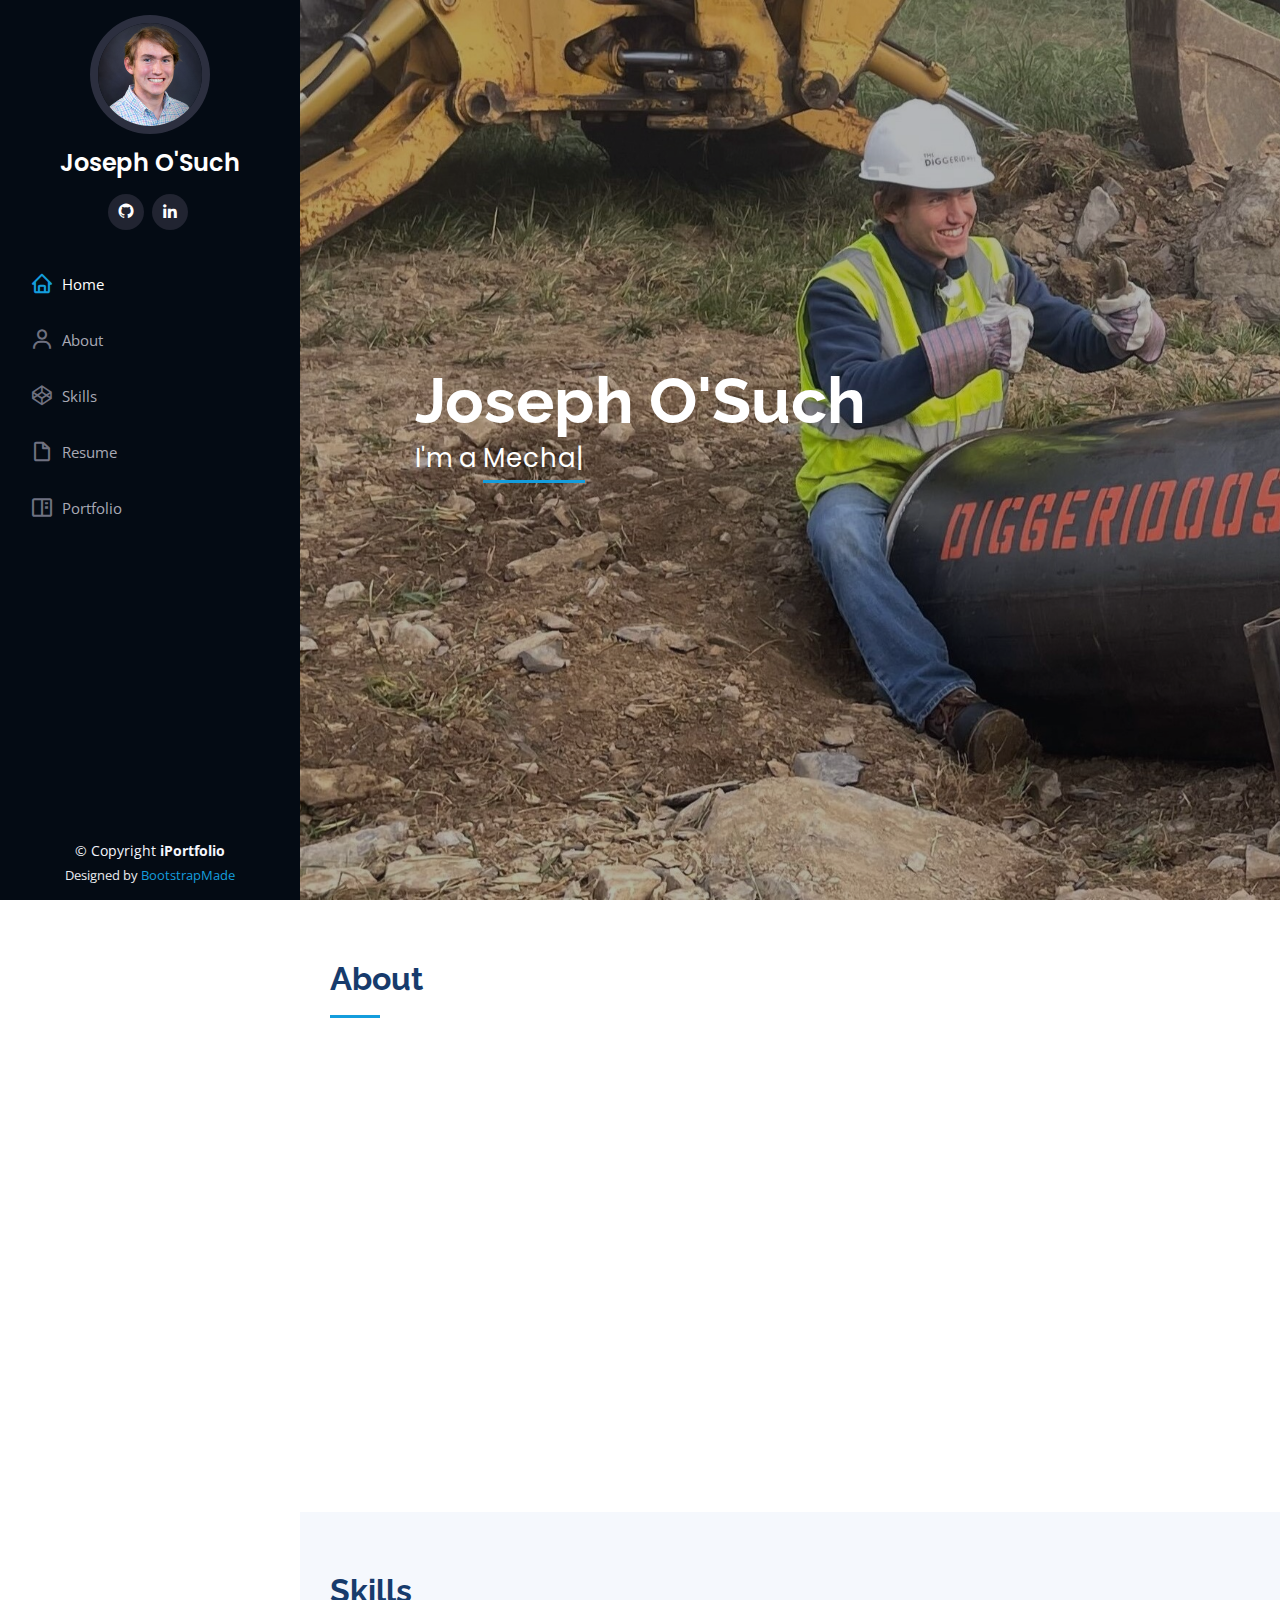
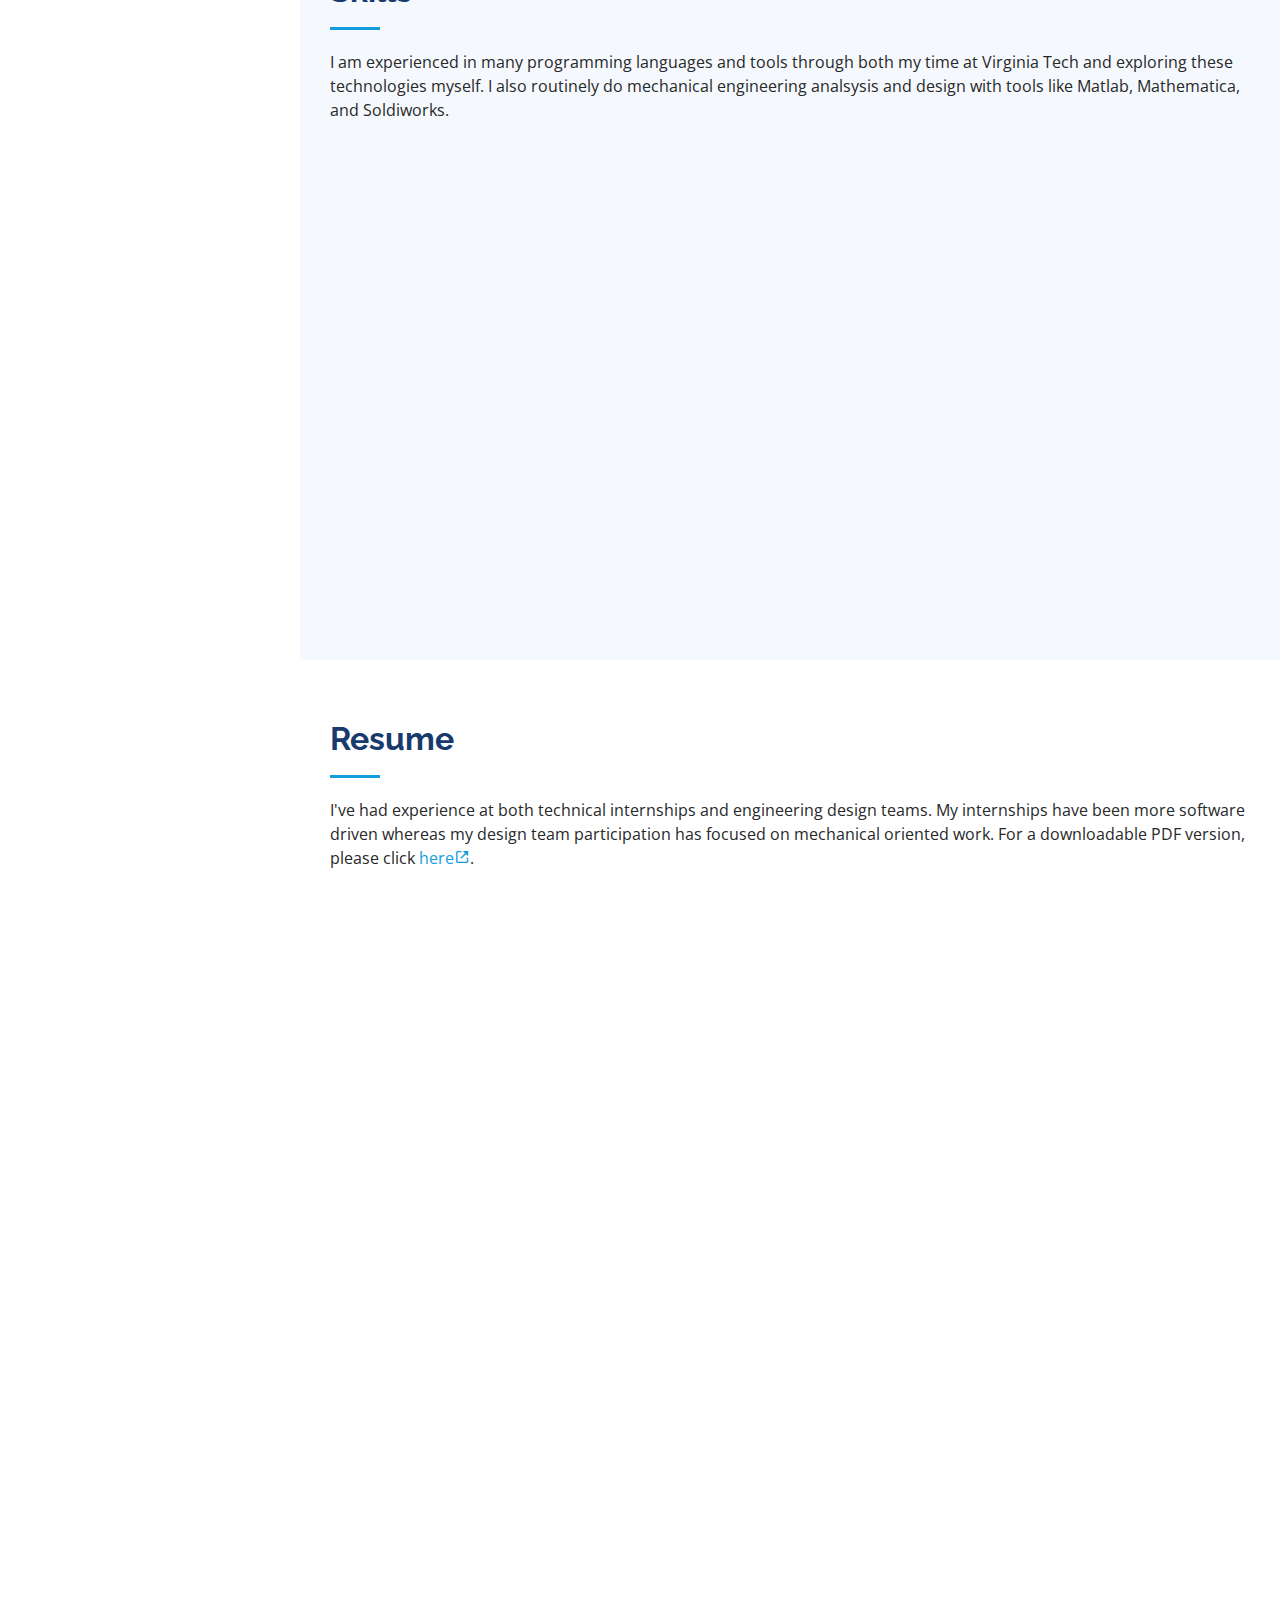
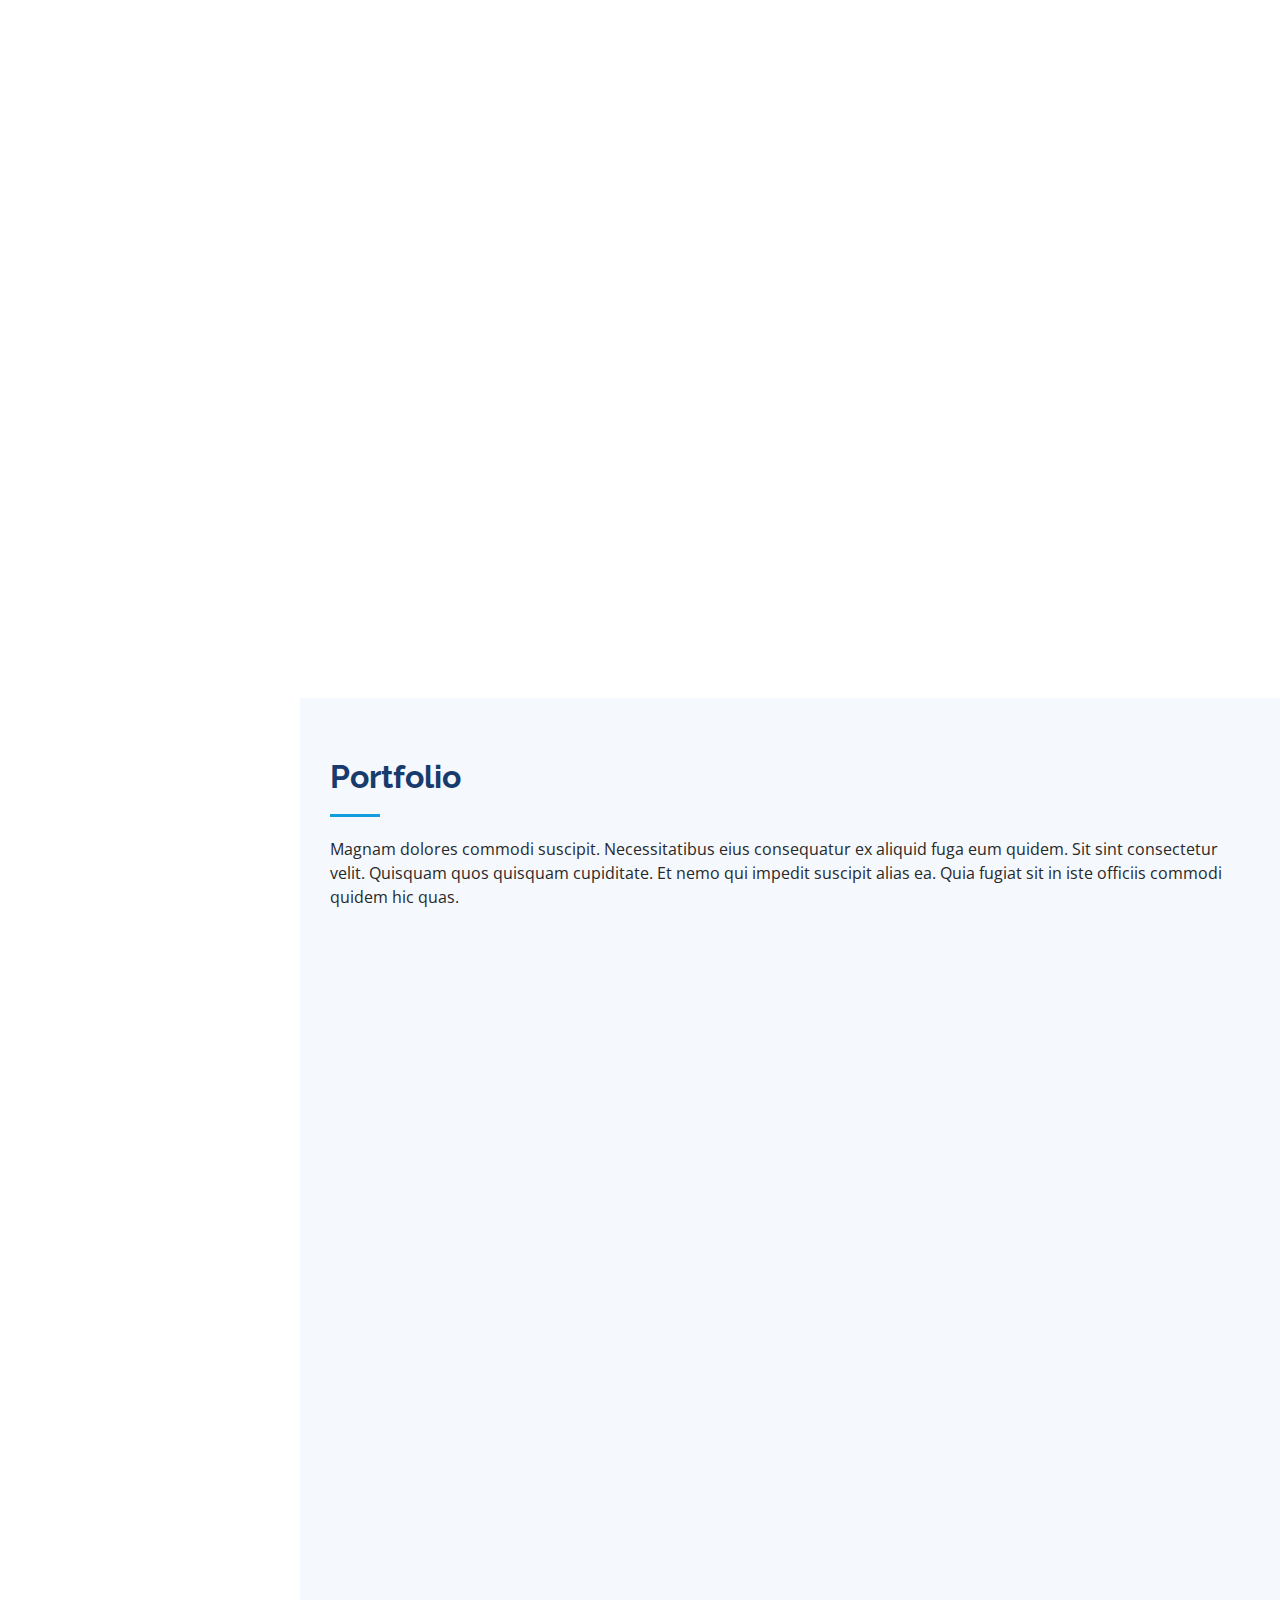
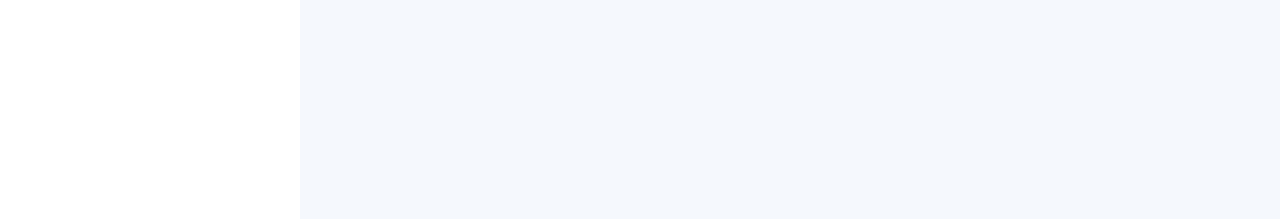
==== index.html @ 249ea565 "Clean up pre-portfolio section" ====
<!DOCTYPE html>
<html lang="en">

<head>
  <meta charset="utf-8">
  <meta content="width=device-width, initial-scale=1.0" name="viewport">

  <title>iPortfolio Bootstrap Template - Index</title>
  <meta content="" name="description">
  <meta content="" name="keywords">

  <!-- Favicons -->
  <link href="assets/img/favicon.png" rel="icon">
  <link href="assets/img/apple-touch-icon.png" rel="apple-touch-icon">

  <!-- Google Fonts -->
  <link href="https://fonts.googleapis.com/css?family=Open+Sans:300,300i,400,400i,600,600i,700,700i|Raleway:300,300i,400,400i,500,500i,600,600i,700,700i|Poppins:300,300i,400,400i,500,500i,600,600i,700,700i" rel="stylesheet">

  <!-- Vendor CSS Files -->
  <link href="assets/vendor/aos/aos.css" rel="stylesheet">
  <link href="assets/vendor/bootstrap/css/bootstrap.min.css" rel="stylesheet">
  <link href="assets/vendor/bootstrap-icons/bootstrap-icons.css" rel="stylesheet">
  <link href="assets/vendor/boxicons/css/boxicons.min.css" rel="stylesheet">
  <link href="assets/vendor/glightbox/css/glightbox.min.css" rel="stylesheet">
  <link href="assets/vendor/swiper/swiper-bundle.min.css" rel="stylesheet">

  <!-- Template Main CSS File -->
  <link href="assets/css/style.css" rel="stylesheet">

  <!-- =======================================================
  * Template Name: iPortfolio
  * Updated: Nov 17 2023 with Bootstrap v5.3.2
  * Template URL: https://bootstrapmade.com/iportfolio-bootstrap-portfolio-websites-template/
  * Author: BootstrapMade.com
  * License: https://bootstrapmade.com/license/
  ======================================================== -->
</head>

<body>

  <!-- ======= Mobile nav toggle button ======= -->
  <i class="bi bi-list mobile-nav-toggle d-xl-none"></i>

  <!-- ======= Header ======= -->
  <header id="header">
    <div class="d-flex flex-column">

      <div class="profile">
        <img src="assets/img/profile-img.jpg" alt="" class="img-fluid rounded-circle">
        <h1 class="text-light"><a href="index.html">Joseph O'Such</a></h1>
        <div class="social-links mt-3 text-center">
          <a href="https://github.com/runnerjoe28" class="github"><i class="bx bxl-github"></i></a>
          <a href="https://www.linkedin.com/in/joseph-osuch/" class="linkedin"><i class="bx bxl-linkedin"></i></a>
        </div>
      </div>

      <nav id="navbar" class="nav-menu navbar">
        <ul>
          <li><a href="#hero" class="nav-link scrollto active"><i class="bx bx-home"></i> <span>Home</span></a></li>
          <li><a href="#about" class="nav-link scrollto"><i class="bx bx-user"></i> <span>About</span></a></li>
          <li><a href="#skills" class="nav-link scrollto"><i class="bx bxl-codepen"></i> <span>Skills</span></a></li>
          <li><a href="#resume" class="nav-link scrollto"><i class="bx bx-file-blank"></i> <span>Resume</span></a></li>
          <li><a href="#portfolio" class="nav-link scrollto"><i class="bx bx-book-content"></i> <span>Portfolio</span></a></li>
        </ul>
      </nav><!-- .nav-menu -->
    </div>
  </header><!-- End Header -->

  <!-- ======= Hero Section ======= -->
  <section id="hero" class="d-flex flex-column justify-content-center align-items-center">
    <div class="hero-container" data-aos="fade-in">
      <h1>Joseph O'Such</h1>
      <p>I'm a <span class="typed" data-typed-items="Mechanical Engineer, Developer, TBM Geek, Learner"></span></p>
    </div>
  </section><!-- End Hero -->

  <main id="main">

    <!-- ======= About Section ======= -->
    <section id="about" class="about">
      <div class="container">

        <div class="section-title">
          <h2>About</h2>
        </div>

        <div class="row">
          <div class="col-lg-4" data-aos="fade-right">
            <img src="assets/img/profile-img.jpg" class="img-fluid" alt="">
          </div>
          <div class="col-lg-8 pt-4 pt-lg-0 content" data-aos="fade-left">
            <h3>Mechanical &amp; Software Systems</h3>
            <p class="fst-italic">
              I am a current senior at Virginia Tech studying Mechanical Engineering and Computer Science. 
            </p>
            <div class="row">
              <div class="col-lg-6">
                <ul>
                  <li><i class="bi bi-chevron-right"></i> <strong>Website:</strong> <span>www.runnerjoe28.github.io.com</span></li>
                  <li><i class="bi bi-chevron-right"></i> <strong>State:</strong> <span>Virginia, USA</span></li>
                </ul>
              </div>
              <div class="col-lg-6">
                <ul>
                  <li><i class="bi bi-chevron-right"></i> <strong>Degree:</strong> <span>Bachelors (In Progress)</span></li>
                  <li><i class="bi bi-chevron-right"></i> <strong>Email:</strong> <span>osuchjm@gmail.com</span></li>
                </ul>
              </div>
            </div>
            <p>
              Engineering is an incredible discipline to be a part of and know people in. I've known for a while I wanted to go down this path from the innate problem solving that engineering presents us with. Each problem is like a puzzle, many hard and difficult that infuriate you, but all the more rewarding when you crack it. Ask any person who has taken a software class before. They will almost certainly have a story about how they spent so long on a problem and slowly made progress over several hours or even several days. But that feeling when they solve it? Priceless. I want to see the puzzles of the engineering world.
            </p>
          </div>
        </div>

      </div>
    </section><!-- End About Section -->

    <!-- ======= Skills Section ======= -->
    <section id="skills" class="skills section-bg">
      <div class="container">

        <div class="section-title">
          <h2>Skills</h2>
          <p>I am experienced in many programming languages and tools through both my time at Virginia Tech and exploring these technologies myself. I also routinely do mechanical engineering analsysis and design with tools like Matlab, Mathematica, and Soldiworks.</p>
        </div>

        <div class="row skills-content">

          <div class="col-md-6" data-aos="fade-up">
            <div class="row skills-content">
              <div class="col-lg-6">

                <div class="skill-wrap">
                  <span class="skill">C - Programming</span>
                  <div class="skill-image-wrap">
                    <img src="assets/img/skills/c_logo.png" class="rounded mx-auto d-block img-fluid h-100">
                  </div>
                </div>
                <br></br>
                <div class="skill-wrap">
                  <span class="skill">Java</span>
                  <div class="skill-image-wrap">
                    <img src="assets/img/skills/java_logo.png" class="rounded mx-auto d-block img-fluid h-100">
                  </div>
                </div>

              </div>

              <div class="col-lg-6">

                <div class="skill-wrap">
                  <span class="skill">Javascript</span>
                  <div class="skill-image-wrap">
                    <img src="assets/img/skills/javascript_logo.png" class="rounded mx-auto d-block img-fluid h-100">
                  </div>
                </div>
                <br></br>
                <div class="skill-wrap">
                  <span class="skill">Mathematica</span>
                  <div class="skill-image-wrap">
                    <img src="assets/img/skills/mathematica_logo.png" class="rounded mx-auto d-block img-fluid h-100">
                  </div>
                </div>

              </div>
            </div>
          </div>

          <div class="col-md-6" data-aos="fade-up" data-aos-delay="100">

            <div class="row skills-content">
              <div class="col-lg-6">

                <div class="skill-wrap">
                  <span class="skill">Matlab</span>
                  <div class="skill-image-wrap">
                    <img src="assets/img/skills/matlab_logo.png" class="rounded mx-auto d-block img-fluid h-100">
                  </div>
                </div>
                <br></br>
                <div class="skill-wrap">
                  <span class="skill">Python</span>
                  <div class="skill-image-wrap">
                    <img src="assets/img/skills/python_logo.png" class="rounded mx-auto d-block img-fluid h-100">
                  </div>
                </div>

              </div>

              <div class="col-lg-6">

                <div class="skill-wrap">
                  <span class="skill">React</span>
                  <div class="skill-image-wrap">
                    <img src="assets/img/skills/react_logo.png" class="rounded mx-auto d-block img-fluid h-100">
                  </div>
                </div>
                <br></br>
                <div class="skill-wrap">
                  <span class="skill">Solidworks</span>
                  <div class="skill-image-wrap">
                    <img src="assets/img/skills/sw_logo.png" class="rounded mx-auto d-block img-fluid h-100">
                  </div>
                </div>

              </div>
            </div>

          </div>

        </div>

      </div>
    </section><!-- End Skills Section -->

    <!-- ======= Resume Section ======= -->
    <section id="resume" class="resume">
      <div class="container">

        <div class="section-title">
          <h2>Resume</h2>
          <p>I've had experience at both technical internships and engineering design teams. My internships have been more software driven whereas my design team participation has focused on mechanical oriented work. For a downloadable PDF version, please click <a href="assets/docs/JosephOsuch_Resume.pdf" target="_blank" rel="noopener noreferrer">here<i class='bx bx-link-external'></i></box-icon></a>.</p>
        </div>

        <div class="row">
          <div class="col-lg-6" data-aos="fade-up">
            <h3 class="resume-title">Sumary</h3>
            <div class="resume-item pb-0">
              <h4>Joseph O'Such</h4>
              <p><em>Soon to graduate undergraduate student with experience in software development, AWS Infrastructure, micro-tunneling, and small structures development.</em></p>
              <ul>
                <li>Blacksburg, VA</li>
                <li>571-510-2950</li>
                <li>osuchjm@example.com</li>
              </ul>
            </div>

            <h3 class="resume-title">Education</h3>
            <div class="resume-item">
              <h4>Bachelors in Mechanical Engineering &amp; Computer Science</h4>
              <h5>2020 - 2024</h5>
              <p><em>Virginia Polytechnic Institute and State University, Blacksburg, VA</em></p>
              <ul>
                <li>Honors College</li>
                <li>GPA 4.0</li>
              </ul>
            </div>

            <h3 class="resume-title">Involvement</h3>
            <div class="resume-item">
              <h4>Structures Engineer</h4>
              <h5>2020 - Present</h5>
              <p><em>Human Power Submarine at VT</em></p>
              <ul>
                <li>Contribute to the design and fabrication of human-pedaled subarmine, with focus on drive train components</li>
                <li>Engage with community to build team standing and recruit new members</li>
              </ul>  
            </div>
            <div class="resume-item">
              <h4>Paying Member</h4>
              <h5>2022 - Present</h5>
              <p><em>IEEE at VT</em></p>
              <ul>
                <li>Participate in professional organization for computer, electrical engineering and computer science students</li>
                <li>Attend company outreach events, general meetings, and social/networking events</li>
                <li>Engage with VT faculty and industry professionals to gain valuable insight</li>
              </ul>  
            </div>
          </div>

          <div class="col-lg-6" data-aos="fade-up" data-aos-delay="100">
            <h3 class="resume-title">Leadership</h3>
            <div class="resume-item">
              <h4>Lead Hardware Engineer</h4>
              <h5>2020 - 2024</h5>
              <p><em>Virginia Polytechnic Institute and State University, Blacksburg, VA</em></p>
              <ul>
                <li>Oversee key projects in construction of a tunnel boring machine such as the cutter face, hydraulic launch platform, and tunnel segments</li>
                <li>Foster relationships with industry sponsors, manage logistics, and network within Virginia Tech departments</li>
                <li>Selected to compete at the 2021 and 2023 Not-a-Boring Competition from 400 applicants</li>
                <li>Leading senior design team researching how to streamline soil extraction and hydraulics to reduce dig time</li>
              </ul>  
            </div>
            
            <h3 class="resume-title">Professional Experience</h3>
            <div class="resume-item">
              <h4>Solutions Architect Intern</h4>
              <h5>Summer 2023</h5>
              <p><em>Amazon Web Services, Arlington, VA </em></p>
              <ul>
                <li>Created a comprehensive workshop for a Salesforce Application, guiding users through application setup, features, and use cases</li>
                <li>Conducted testing to identify bugs and logical errors</li>
                <li>Obtained AWS Cloud Practitioner and SA Associate certifications</li>
              </ul>            
            </div>
            <div class="resume-item">
              <h4>Software Intern</h4>
              <h5>Summer 2021 &amp; 2022</h5>
              <p><em>CACI, Herndon, VA</em></p>
              <ul>
                <li>Developed ML pipeline tool using Docker, Node.js, Python, MongoDB and WebGME (meta-modeling tool)</li>
                <li>Transformed ML pipeline project from command line scripts to user-friendly UI with file upload capabilities</li>
                <li>Developed project plans for research on digital twins to bolster CACIs capabilities in the sector</li>
                <li>Launched project applying robotic process automation (RPA) in security operation centers</li>
                <li>Created proof of concept RPA workflow in UiPath for malware analysis with time reduction of 57%</li>
              </ul>
            </div>
          </div>
        </div>

      </div>
    </section><!-- End Resume Section -->

    <!-- ======= Projects Section ======= -->
    <section id="portfolio" class="portfolio section-bg">
      <div class="container">

        <div class="section-title">
          <h2>Portfolio</h2>
          <p>Magnam dolores commodi suscipit. Necessitatibus eius consequatur ex aliquid fuga eum quidem. Sit sint consectetur velit. Quisquam quos quisquam cupiditate. Et nemo qui impedit suscipit alias ea. Quia fugiat sit in iste officiis commodi quidem hic quas.</p>
        </div>

        <div class="row" data-aos="fade-up">
          <div class="col-lg-12 d-flex justify-content-center">
            <ul id="portfolio-flters">
              <li data-filter="*" class="filter-active">All</li>
              <li data-filter=".filter-app">App</li>
              <li data-filter=".filter-card">Card</li>
              <li data-filter=".filter-web">Web</li>
            </ul>
          </div>
        </div>

        <div class="row portfolio-container" data-aos="fade-up" data-aos-delay="100">

          <div class="col-lg-4 col-md-6 portfolio-item filter-app">
            <div class="portfolio-wrap">
              <img src="assets/img/portfolio/portfolio-1.jpg" class="img-fluid" alt="">
              <div class="portfolio-links">
                <a href="assets/img/portfolio/portfolio-1.jpg" data-gallery="portfolioGallery" class="portfolio-lightbox" title="App 1"><i class="bx bx-plus"></i></a>
                <a href="portfolio-details.html" title="More Details"><i class="bx bx-link"></i></a>
              </div>
            </div>
          </div>

          <div class="col-lg-4 col-md-6 portfolio-item filter-web">
            <div class="portfolio-wrap">
              <img src="assets/img/portfolio/portfolio-2.jpg" class="img-fluid" alt="">
              <div class="portfolio-links">
                <a href="assets/img/portfolio/portfolio-2.jpg" data-gallery="portfolioGallery" class="portfolio-lightbox" title="Web 3"><i class="bx bx-plus"></i></a>
                <a href="portfolio-details.html" title="More Details"><i class="bx bx-link"></i></a>
              </div>
            </div>
          </div>

          <div class="col-lg-4 col-md-6 portfolio-item filter-app">
            <div class="portfolio-wrap">
              <img src="assets/img/portfolio/portfolio-3.jpg" class="img-fluid" alt="">
              <div class="portfolio-links">
                <a href="assets/img/portfolio/portfolio-3.jpg" data-gallery="portfolioGallery" class="portfolio-lightbox" title="App 2"><i class="bx bx-plus"></i></a>
                <a href="portfolio-details.html" title="More Details"><i class="bx bx-link"></i></a>
              </div>
            </div>
          </div>

          <div class="col-lg-4 col-md-6 portfolio-item filter-card">
            <div class="portfolio-wrap">
              <img src="assets/img/portfolio/portfolio-4.jpg" class="img-fluid" alt="">
              <div class="portfolio-links">
                <a href="assets/img/portfolio/portfolio-4.jpg" data-gallery="portfolioGallery" class="portfolio-lightbox" title="Card 2"><i class="bx bx-plus"></i></a>
                <a href="portfolio-details.html" title="More Details"><i class="bx bx-link"></i></a>
              </div>
            </div>
          </div>

          <div class="col-lg-4 col-md-6 portfolio-item filter-web">
            <div class="portfolio-wrap">
              <img src="assets/img/portfolio/portfolio-5.jpg" class="img-fluid" alt="">
              <div class="portfolio-links">
                <a href="assets/img/portfolio/portfolio-5.jpg" data-gallery="portfolioGallery" class="portfolio-lightbox" title="Web 2"><i class="bx bx-plus"></i></a>
                <a href="portfolio-details.html" title="More Details"><i class="bx bx-link"></i></a>
              </div>
            </div>
          </div>

          <div class="col-lg-4 col-md-6 portfolio-item filter-app">
            <div class="portfolio-wrap">
              <img src="assets/img/portfolio/portfolio-6.jpg" class="img-fluid" alt="">
              <div class="portfolio-links">
                <a href="assets/img/portfolio/portfolio-6.jpg" data-gallery="portfolioGallery" class="portfolio-lightbox" title="App 3"><i class="bx bx-plus"></i></a>
                <a href="portfolio-details.html" title="More Details"><i class="bx bx-link"></i></a>
              </div>
            </div>
          </div>

          <div class="col-lg-4 col-md-6 portfolio-item filter-card">
            <div class="portfolio-wrap">
              <img src="assets/img/portfolio/portfolio-7.jpg" class="img-fluid" alt="">
              <div class="portfolio-links">
                <a href="assets/img/portfolio/portfolio-7.jpg" data-gallery="portfolioGallery" class="portfolio-lightbox" title="Card 1"><i class="bx bx-plus"></i></a>
                <a href="portfolio-details.html" title="More Details"><i class="bx bx-link"></i></a>
              </div>
            </div>
          </div>

          <div class="col-lg-4 col-md-6 portfolio-item filter-card">
            <div class="portfolio-wrap">
              <img src="assets/img/portfolio/portfolio-8.jpg" class="img-fluid" alt="">
              <div class="portfolio-links">
                <a href="assets/img/portfolio/portfolio-8.jpg" data-gallery="portfolioGallery" class="portfolio-lightbox" title="Card 3"><i class="bx bx-plus"></i></a>
                <a href="portfolio-details.html" title="More Details"><i class="bx bx-link"></i></a>
              </div>
            </div>
          </div>

          <div class="col-lg-4 col-md-6 portfolio-item filter-web">
            <div class="portfolio-wrap">
              <img src="assets/img/portfolio/portfolio-9.jpg" class="img-fluid" alt="">
              <div class="portfolio-links">
                <a href="assets/img/portfolio/portfolio-9.jpg" data-gallery="portfolioGallery" class="portfolio-lightbox" title="Web 3"><i class="bx bx-plus"></i></a>
                <a href="portfolio-details.html" title="More Details"><i class="bx bx-link"></i></a>
              </div>
            </div>
          </div>

        </div>

      </div>
    </section><!-- End Projects Section -->

  </main><!-- End #main -->

  <!-- ======= Footer ======= -->
  <footer id="footer">
    <div class="container">
      <div class="copyright">
        &copy; Copyright <strong><span>iPortfolio</span></strong>
      </div>
      <div class="credits">
        <!-- All the links in the footer should remain intact. -->
        <!-- You can delete the links only if you purchased the pro version. -->
        <!-- Licensing information: https://bootstrapmade.com/license/ -->
        <!-- Purchase the pro version with working PHP/AJAX contact form: https://bootstrapmade.com/iportfolio-bootstrap-portfolio-websites-template/ -->
        Designed by <a href="https://bootstrapmade.com/">BootstrapMade</a>
      </div>
    </div>
  </footer><!-- End  Footer -->

  <a href="#" class="back-to-top d-flex align-items-center justify-content-center"><i class="bi bi-arrow-up-short"></i></a>

  <!-- Vendor JS Files -->
  <script src="assets/vendor/purecounter/purecounter_vanilla.js"></script>
  <script src="assets/vendor/aos/aos.js"></script>
  <script src="assets/vendor/bootstrap/js/bootstrap.bundle.min.js"></script>
  <script src="assets/vendor/glightbox/js/glightbox.min.js"></script>
  <script src="assets/vendor/isotope-layout/isotope.pkgd.min.js"></script>
  <script src="assets/vendor/swiper/swiper-bundle.min.js"></script>
  <script src="assets/vendor/typed.js/typed.umd.js"></script>
  <script src="assets/vendor/waypoints/noframework.waypoints.js"></script>
  <script src="assets/vendor/php-email-form/validate.js"></script>

  <!-- Template Main JS File -->
  <script src="assets/js/main.js"></script>

</body>

</html>
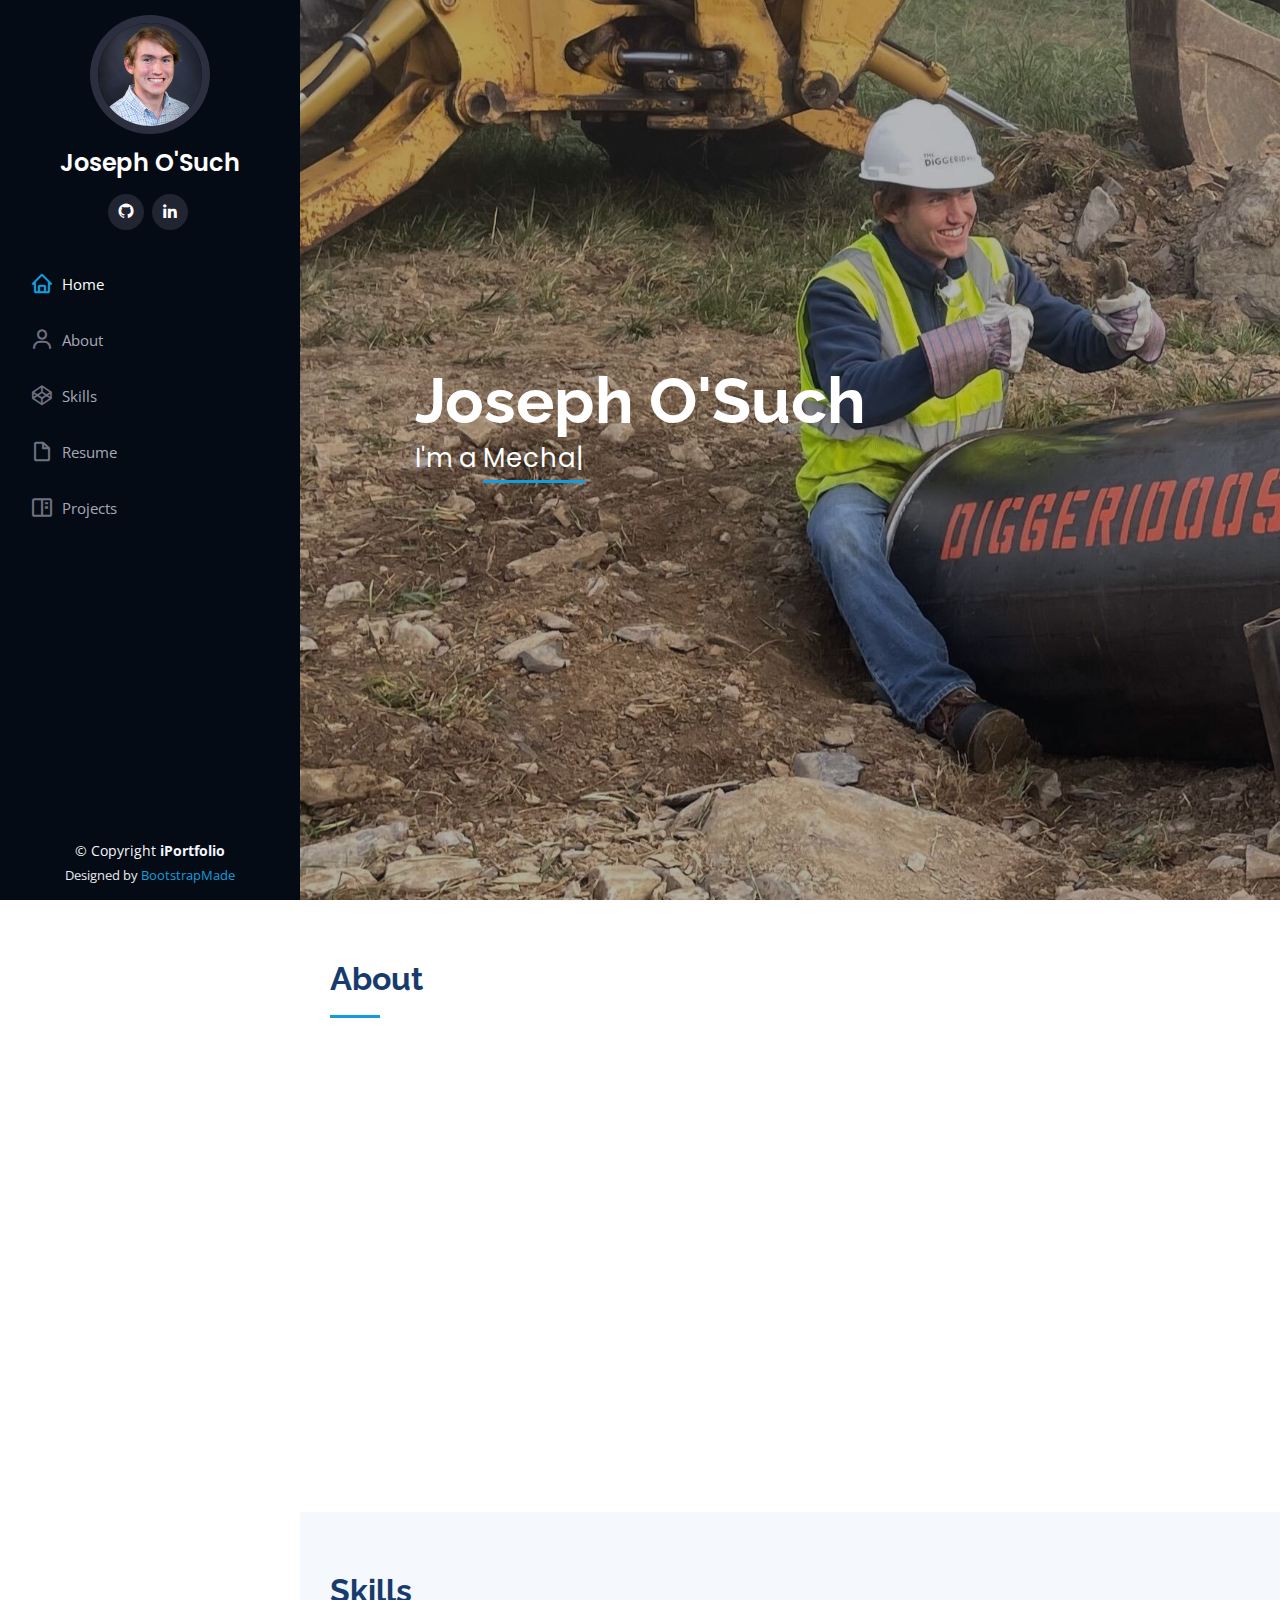
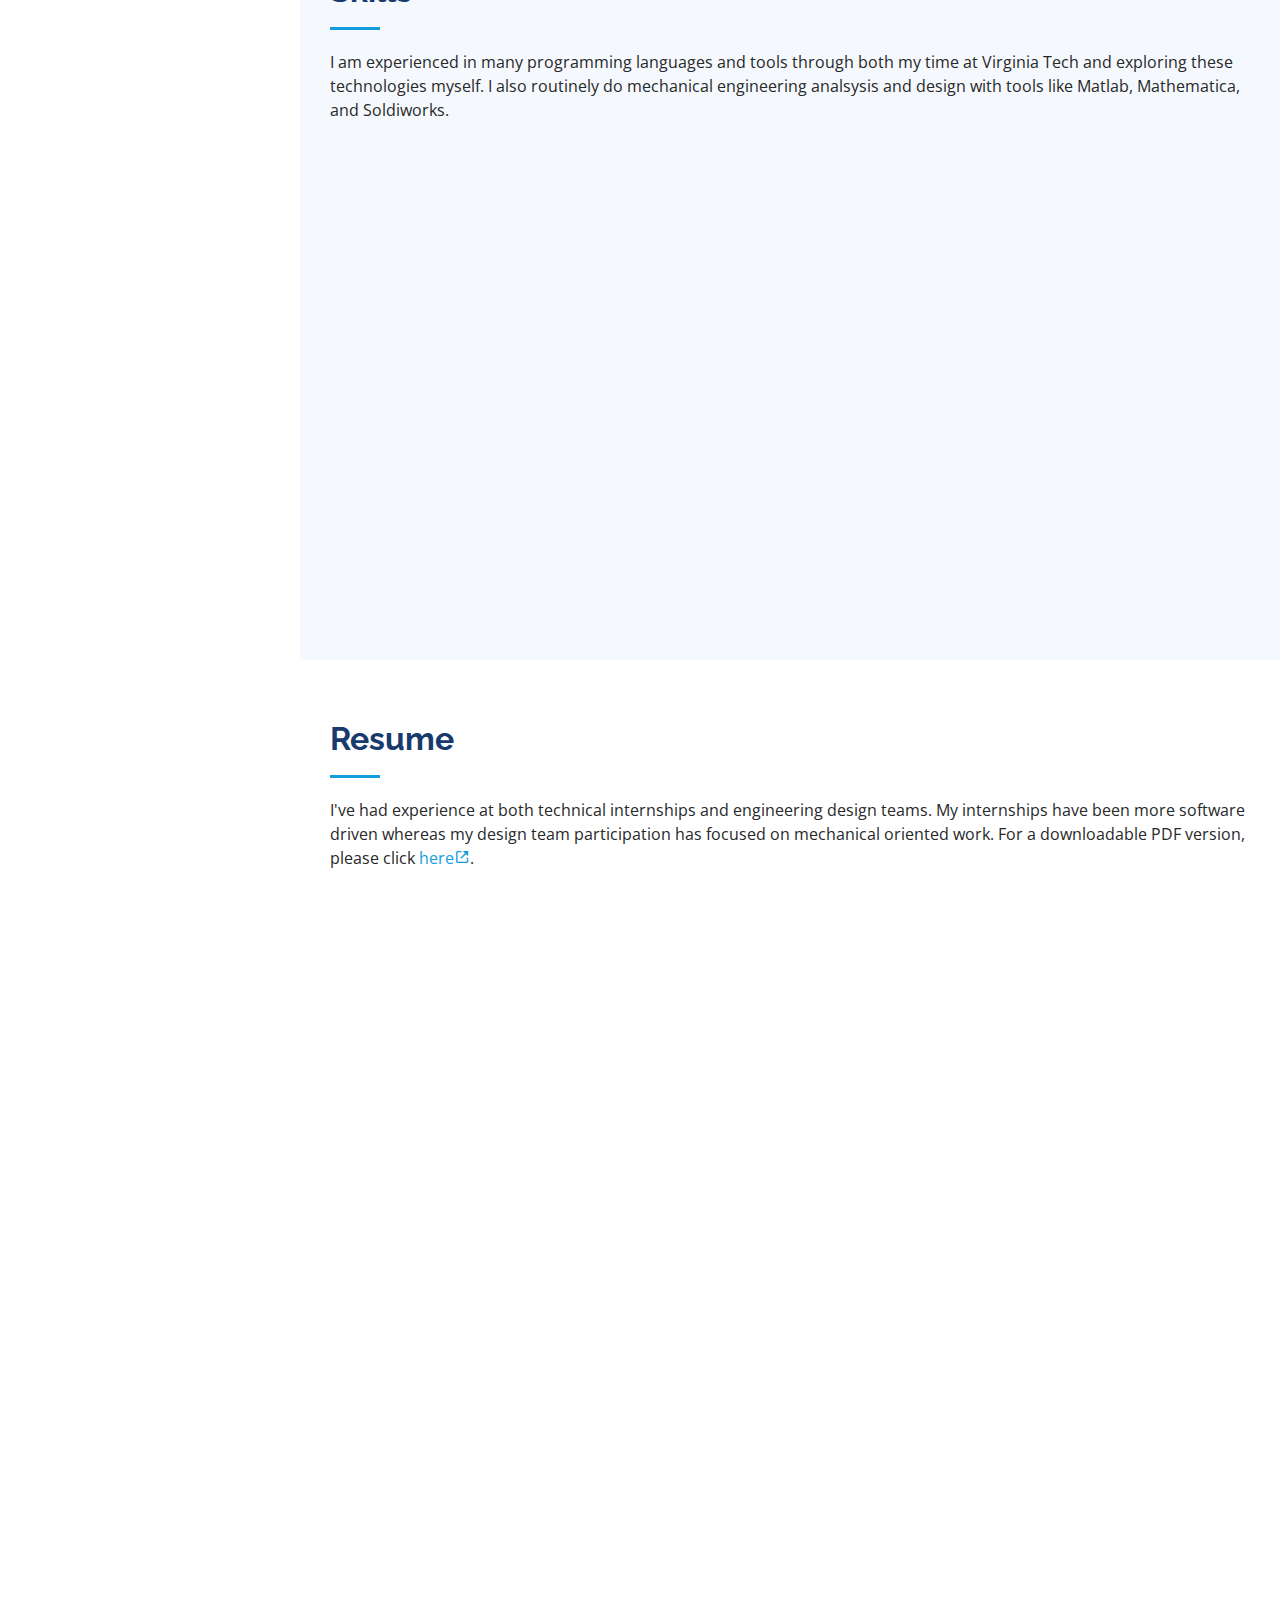
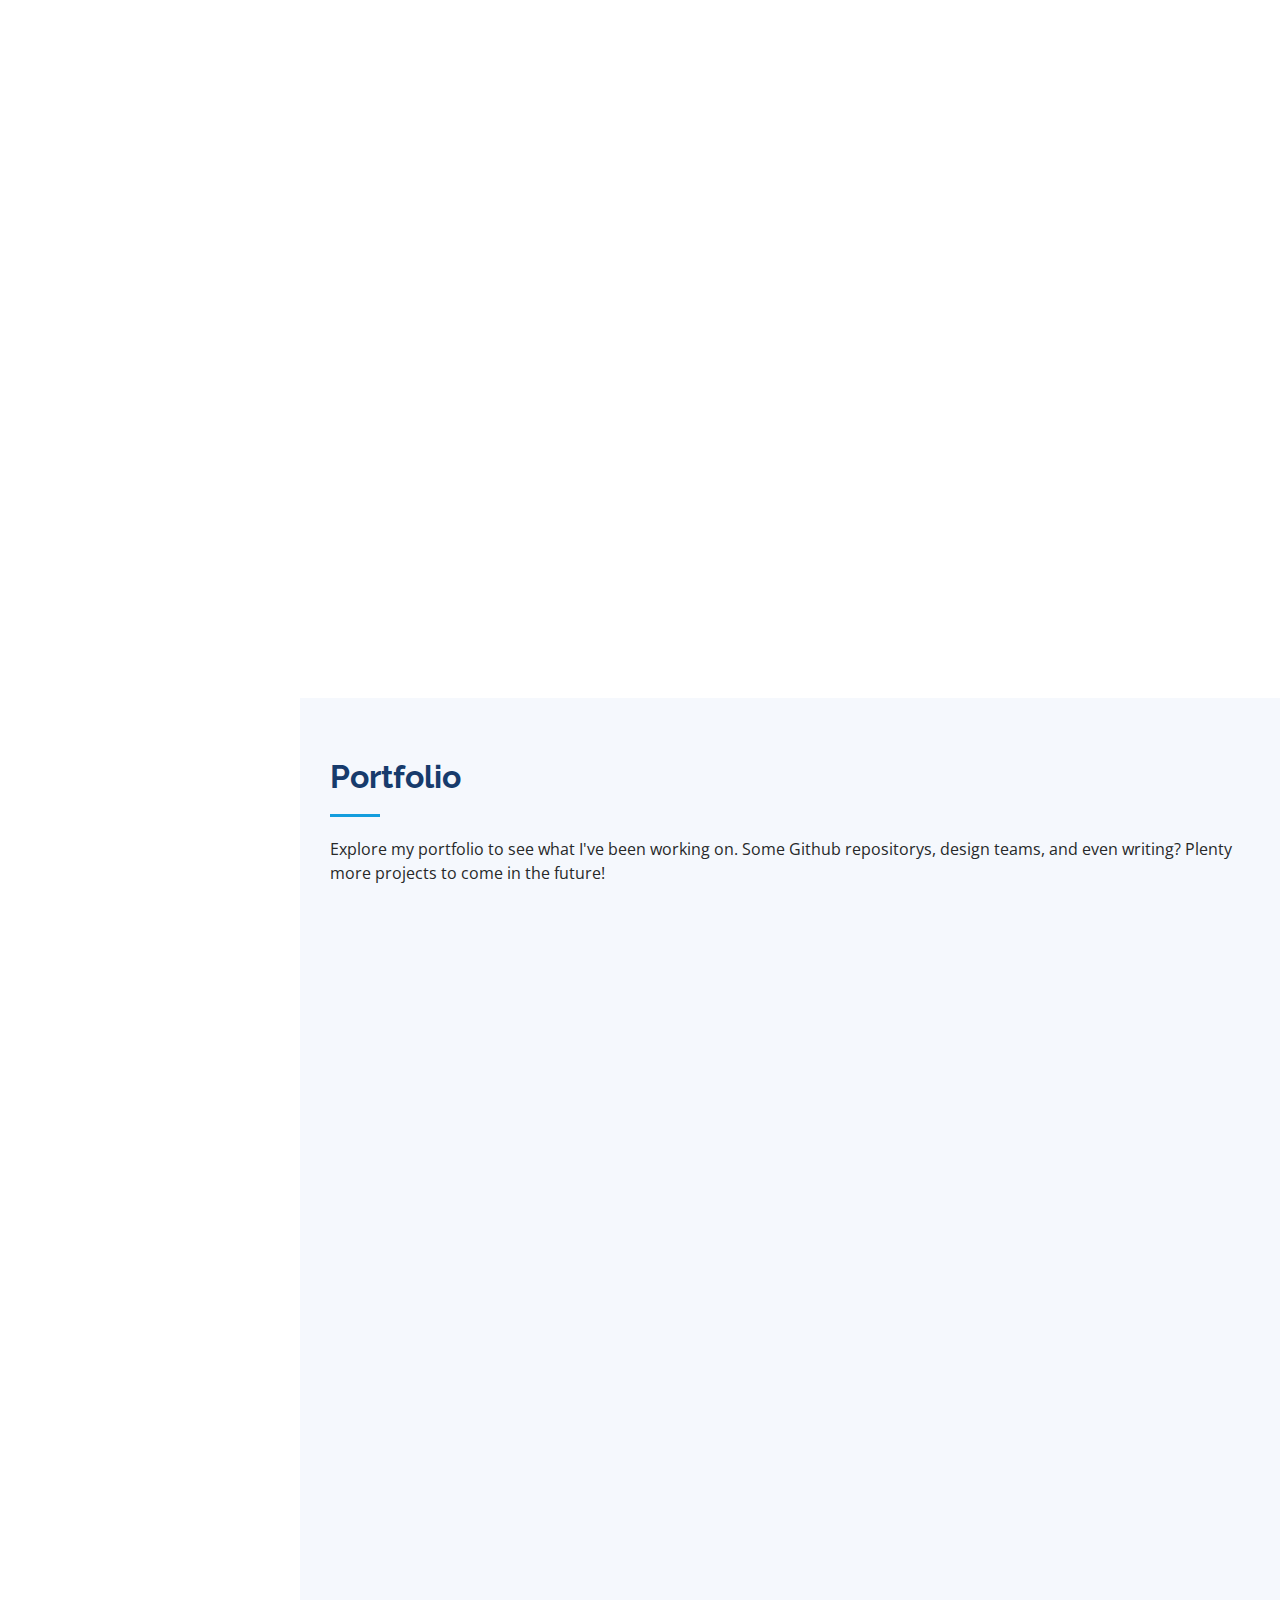
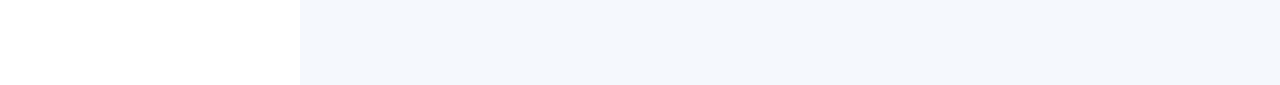
==== commit fe20f10d: "Finish homepage projects section" ====
--- a/index.html
+++ b/index.html
@@ -60,7 +60,7 @@
           <li><a href="#about" class="nav-link scrollto"><i class="bx bx-user"></i> <span>About</span></a></li>
           <li><a href="#skills" class="nav-link scrollto"><i class="bx bxl-codepen"></i> <span>Skills</span></a></li>
           <li><a href="#resume" class="nav-link scrollto"><i class="bx bx-file-blank"></i> <span>Resume</span></a></li>
-          <li><a href="#portfolio" class="nav-link scrollto"><i class="bx bx-book-content"></i> <span>Portfolio</span></a></li>
+          <li><a href="#project" class="nav-link scrollto"><i class="bx bx-book-content"></i> <span>Projects</span></a></li>
         </ul>
       </nav><!-- .nav-menu -->
     </div>
@@ -313,115 +313,110 @@
     </section><!-- End Resume Section -->
 
     <!-- ======= Projects Section ======= -->
-    <section id="portfolio" class="portfolio section-bg">
+    <section id="project" class="project section-bg">
       <div class="container">
 
         <div class="section-title">
           <h2>Portfolio</h2>
-          <p>Magnam dolores commodi suscipit. Necessitatibus eius consequatur ex aliquid fuga eum quidem. Sit sint consectetur velit. Quisquam quos quisquam cupiditate. Et nemo qui impedit suscipit alias ea. Quia fugiat sit in iste officiis commodi quidem hic quas.</p>
+          <p>Explore my portfolio to see what I've been working on. Some Github repositorys, design teams, and even writing? Plenty more projects to come in the future!</p>
         </div>
 
         <div class="row" data-aos="fade-up">
           <div class="col-lg-12 d-flex justify-content-center">
-            <ul id="portfolio-flters">
+            <ul id="project-flters">
               <li data-filter="*" class="filter-active">All</li>
-              <li data-filter=".filter-app">App</li>
-              <li data-filter=".filter-card">Card</li>
-              <li data-filter=".filter-web">Web</li>
+              <li style="cursor: default;">|</li>
+              <li data-filter=".filter-teams">Teams</li>
+              <li data-filter=".filter-math">Math</li>
+              <li data-filter=".filter-code">Code</li>
             </ul>
           </div>
         </div>
 
-        <div class="row portfolio-container" data-aos="fade-up" data-aos-delay="100">
-
-          <div class="col-lg-4 col-md-6 portfolio-item filter-app">
-            <div class="portfolio-wrap">
-              <img src="assets/img/portfolio/portfolio-1.jpg" class="img-fluid" alt="">
-              <div class="portfolio-links">
-                <a href="assets/img/portfolio/portfolio-1.jpg" data-gallery="portfolioGallery" class="portfolio-lightbox" title="App 1"><i class="bx bx-plus"></i></a>
-                <a href="portfolio-details.html" title="More Details"><i class="bx bx-link"></i></a>
-              </div>
-            </div>
-          </div>
-
-          <div class="col-lg-4 col-md-6 portfolio-item filter-web">
-            <div class="portfolio-wrap">
-              <img src="assets/img/portfolio/portfolio-2.jpg" class="img-fluid" alt="">
-              <div class="portfolio-links">
-                <a href="assets/img/portfolio/portfolio-2.jpg" data-gallery="portfolioGallery" class="portfolio-lightbox" title="Web 3"><i class="bx bx-plus"></i></a>
-                <a href="portfolio-details.html" title="More Details"><i class="bx bx-link"></i></a>
-              </div>
-            </div>
-          </div>
-
-          <div class="col-lg-4 col-md-6 portfolio-item filter-app">
-            <div class="portfolio-wrap">
-              <img src="assets/img/portfolio/portfolio-3.jpg" class="img-fluid" alt="">
-              <div class="portfolio-links">
-                <a href="assets/img/portfolio/portfolio-3.jpg" data-gallery="portfolioGallery" class="portfolio-lightbox" title="App 2"><i class="bx bx-plus"></i></a>
-                <a href="portfolio-details.html" title="More Details"><i class="bx bx-link"></i></a>
-              </div>
-            </div>
-          </div>
-
-          <div class="col-lg-4 col-md-6 portfolio-item filter-card">
-            <div class="portfolio-wrap">
-              <img src="assets/img/portfolio/portfolio-4.jpg" class="img-fluid" alt="">
-              <div class="portfolio-links">
-                <a href="assets/img/portfolio/portfolio-4.jpg" data-gallery="portfolioGallery" class="portfolio-lightbox" title="Card 2"><i class="bx bx-plus"></i></a>
-                <a href="portfolio-details.html" title="More Details"><i class="bx bx-link"></i></a>
-              </div>
-            </div>
-          </div>
-
-          <div class="col-lg-4 col-md-6 portfolio-item filter-web">
-            <div class="portfolio-wrap">
-              <img src="assets/img/portfolio/portfolio-5.jpg" class="img-fluid" alt="">
-              <div class="portfolio-links">
-                <a href="assets/img/portfolio/portfolio-5.jpg" data-gallery="portfolioGallery" class="portfolio-lightbox" title="Web 2"><i class="bx bx-plus"></i></a>
-                <a href="portfolio-details.html" title="More Details"><i class="bx bx-link"></i></a>
-              </div>
-            </div>
-          </div>
-
-          <div class="col-lg-4 col-md-6 portfolio-item filter-app">
-            <div class="portfolio-wrap">
-              <img src="assets/img/portfolio/portfolio-6.jpg" class="img-fluid" alt="">
-              <div class="portfolio-links">
-                <a href="assets/img/portfolio/portfolio-6.jpg" data-gallery="portfolioGallery" class="portfolio-lightbox" title="App 3"><i class="bx bx-plus"></i></a>
-                <a href="portfolio-details.html" title="More Details"><i class="bx bx-link"></i></a>
-              </div>
-            </div>
-          </div>
-
-          <div class="col-lg-4 col-md-6 portfolio-item filter-card">
-            <div class="portfolio-wrap">
-              <img src="assets/img/portfolio/portfolio-7.jpg" class="img-fluid" alt="">
-              <div class="portfolio-links">
-                <a href="assets/img/portfolio/portfolio-7.jpg" data-gallery="portfolioGallery" class="portfolio-lightbox" title="Card 1"><i class="bx bx-plus"></i></a>
-                <a href="portfolio-details.html" title="More Details"><i class="bx bx-link"></i></a>
-              </div>
-            </div>
-          </div>
-
-          <div class="col-lg-4 col-md-6 portfolio-item filter-card">
-            <div class="portfolio-wrap">
-              <img src="assets/img/portfolio/portfolio-8.jpg" class="img-fluid" alt="">
-              <div class="portfolio-links">
-                <a href="assets/img/portfolio/portfolio-8.jpg" data-gallery="portfolioGallery" class="portfolio-lightbox" title="Card 3"><i class="bx bx-plus"></i></a>
-                <a href="portfolio-details.html" title="More Details"><i class="bx bx-link"></i></a>
-              </div>
-            </div>
-          </div>
-
-          <div class="col-lg-4 col-md-6 portfolio-item filter-web">
-            <div class="portfolio-wrap">
-              <img src="assets/img/portfolio/portfolio-9.jpg" class="img-fluid" alt="">
-              <div class="portfolio-links">
-                <a href="assets/img/portfolio/portfolio-9.jpg" data-gallery="portfolioGallery" class="portfolio-lightbox" title="Web 3"><i class="bx bx-plus"></i></a>
-                <a href="portfolio-details.html" title="More Details"><i class="bx bx-link"></i></a>
-              </div>
-            </div>
+        <div class="row project-container" data-aos="fade-up" data-aos-delay="100">
+
+          <div class="col-lg-4 col-md-6 project-item filter-code">
+            <h4 class="project-title">Amongus Shell Terminal</h4>
+            <div class="project-wrap">
+              <img src="projects/amongus-shell/index.png" class="img-fluid project-image" alt="">
+              <div class="project-descript">
+                <p>Developed a series of bash scripts for an amongus themed terminal.</p>
+              </div>
+              <div class="project-links">
+                <a href="portfolio-details.html" title="More Details"><i class="bx bx-link"></i></a>
+              </div>
+            </div>
+            <br></br>
+          </div>
+
+          <div class="col-lg-4 col-md-6 project-item filter-code">
+            <h4 class="project-title">Digital Media Website</h4>
+            <div class="project-wrap">
+              <img src="projects/digital-media-website/index.png" class="img-fluid project-image" alt="">
+              <div class="project-descript">
+                <p>Created website as part of ENGL 3844 at Virginia Tech.</p>
+              </div>
+              <div class="project-links">
+                <a href="portfolio-details.html" title="More Details"><i class="bx bx-link"></i></a>
+              </div>
+            </div>
+            <br></br>
+          </div>
+
+          <div class="col-lg-4 col-md-6 project-item filter-teams">
+            <h4 class="project-title">Human Powered Submarine</h4>
+            <div class="project-wrap">
+              <img src="projects/human-power-submarine/index.jpg" class="img-fluid project-image" alt="">
+              <div class="project-descript">
+                <p>Build and race a submarine powered by a human!</p>
+              </div>
+              <div class="project-links">
+                <a href="portfolio-details.html" title="More Details"><i class="bx bx-link"></i></a>
+              </div>
+            </div>
+            <br></br>
+          </div>
+
+          <div class="col-lg-4 col-md-6 project-item filter-teams">
+            <h4 class="project-title">The Diggeridoos</h4>
+            <div class="project-wrap">
+              <img src="projects/the-diggeridoos/index.jpg" class="img-fluid project-image" alt="">
+              <div class="project-descript">
+                <p>Design, build, test, and race a micro tunnel boring machine.</p>
+              </div>
+              <div class="project-links">
+                <a href="portfolio-details.html" title="More Details"><i class="bx bx-link"></i></a>
+              </div>
+            </div>
+            <br></br>
+          </div>
+
+          <div class="col-lg-4 col-md-6 project-item filter-code">
+            <h4 class="project-title">Ubuntu on Mac</h4>
+            <div class="project-wrap">
+              <img src="projects/ubuntu-mac/index.png" class="img-fluid project-image" alt="">
+              <div class="project-descript">
+                <p>Had an old Mac that was terribly slow. Let's put Ubuntu on it.</p>
+              </div>
+              <div class="project-links">
+                <a href="portfolio-details.html" title="More Details"><i class="bx bx-link"></i></a>
+              </div>
+            </div>
+            <br></br>
+          </div>
+
+          <div class="col-lg-4 col-md-6 project-item filter-math">
+            <h4 class="project-title">Vibrations Solver</h4>
+            <div class="project-wrap">
+              <img src="projects/vibrations-solver/index.jpg" class="img-fluid project-image" alt="">
+              <div class="project-descript">
+                <p>Created Matlab scripts to guide you through many variations of vibration problems. Completed as part of ME 3524 at VT.</p>
+              </div>
+              <div class="project-links">
+                <a href="portfolio-details.html" title="More Details"><i class="bx bx-link"></i></a>
+              </div>
+            </div>
+            <br></br>
           </div>
 
         </div>
--- a/assets/css/style.css
+++ b/assets/css/style.css
@@ -520,13 +520,13 @@
 }
 
 /*--------------------------------------------------------------
-# Portfolio
---------------------------------------------------------------*/
-.portfolio .portfolio-item {
-  margin-bottom: 30px;
-}
-
-.portfolio #portfolio-flters {
+# Projects
+--------------------------------------------------------------*/
+.project .project-item .project-title {
+  text-align: center;
+}
+
+.project #project-flters {
   padding: 0;
   margin: 0 auto 35px auto;
   list-style: none;
@@ -536,7 +536,7 @@
   padding: 2px 15px;
 }
 
-.portfolio #portfolio-flters li {
+.project #project-flters li {
   cursor: pointer;
   display: inline-block;
   padding: 10px 15px 8px 15px;
@@ -549,25 +549,25 @@
   transition: all 0.3s ease-in-out;
 }
 
-.portfolio #portfolio-flters li:hover,
-.portfolio #portfolio-flters li.filter-active {
+.project #project-flters li:hover,
+.project #project-flters li.filter-active {
   color: #149ddd;
 }
 
-.portfolio #portfolio-flters li:last-child {
+.project #project-flters li:last-child {
   margin-right: 0;
 }
 
-.portfolio .portfolio-wrap {
+.project .project-wrap {
   transition: 0.3s;
   position: relative;
   overflow: hidden;
   z-index: 1;
 }
 
-.portfolio .portfolio-wrap::before {
+.project .project-wrap::before {
   content: "";
-  background: rgba(255, 255, 255, 0.5);
+  background: rgba(255, 255, 255, 1);
   position: absolute;
   left: 0;
   right: 0;
@@ -578,7 +578,31 @@
   opacity: 0;
 }
 
-.portfolio .portfolio-wrap .portfolio-links {
+.project .project-wrap .project-image {
+  aspect-ratio: 4 / 3;
+  object-fit: cover;
+}
+
+.project .project-wrap .project-descript {
+  opacity: 1;
+  left: 0;
+  right: 0;
+  top: -60px;
+  z-index: 4;
+  position: absolute;
+  transition: all ease-in-out 0.3s;
+  display: flex;
+  justify-content: center;
+  padding: 10px;
+}
+
+.project .project-wrap .project-descript p {
+  text-align: left;
+  transition: 0.3s;
+  width: 100%;
+}
+
+.project .project-wrap .project-links {
   opacity: 1;
   left: 0;
   right: 0;
@@ -590,53 +614,53 @@
   justify-content: center;
 }
 
-.portfolio .portfolio-wrap .portfolio-links a {
+.project .project-wrap .project-links a {
   color: #fff;
   font-size: 28px;
   text-align: center;
   background: rgba(20, 157, 221, 0.75);
   transition: 0.3s;
-  width: 50%;
-}
-
-.portfolio .portfolio-wrap .portfolio-links a:hover {
+  width: 100%;
+}
+
+.project .project-wrap .project-links a:hover {
   background: rgba(20, 157, 221, 0.95);
 }
 
-.portfolio .portfolio-wrap .portfolio-links a+a {
-  border-left: 1px solid #37b3ed;
-}
-
-.portfolio .portfolio-wrap:hover::before {
+.project .project-wrap:hover::before {
   top: 0;
   left: 0;
   right: 0;
   bottom: 0;
-  opacity: 1;
-}
-
-.portfolio .portfolio-wrap:hover .portfolio-links {
+  opacity: 0.85;
+}
+
+.project .project-wrap:hover .project-descript {
+  top: 0;
+}
+
+.project .project-wrap:hover .project-links {
   opacity: 1;
   bottom: 0;
 }
 
 /*--------------------------------------------------------------
-# Portfolio Details
---------------------------------------------------------------*/
-.portfolio-details {
+# Project Details
+--------------------------------------------------------------*/
+.project-details {
   padding-top: 40px;
 }
 
-.portfolio-details .portfolio-details-slider img {
+.project-details .project-details-slider img {
   width: 100%;
 }
 
-.portfolio-details .portfolio-details-slider .swiper-pagination {
+.project-details .project-details-slider .swiper-pagination {
   margin-top: 20px;
   position: relative;
 }
 
-.portfolio-details .portfolio-details-slider .swiper-pagination .swiper-pagination-bullet {
+.project-details .project-details-slider .swiper-pagination .swiper-pagination-bullet {
   width: 12px;
   height: 12px;
   background-color: #fff;
@@ -644,16 +668,16 @@
   border: 1px solid #149ddd;
 }
 
-.portfolio-details .portfolio-details-slider .swiper-pagination .swiper-pagination-bullet-active {
+.project-details .project-details-slider .swiper-pagination .swiper-pagination-bullet-active {
   background-color: #149ddd;
 }
 
-.portfolio-details .portfolio-info {
+.project-details .project-info {
   padding: 30px;
   box-shadow: 0px 0 30px rgba(5, 13, 24, 0.08);
 }
 
-.portfolio-details .portfolio-info h3 {
+.project-details .project-info h3 {
   font-size: 22px;
   font-weight: 700;
   margin-bottom: 20px;
@@ -661,27 +685,27 @@
   border-bottom: 1px solid #eee;
 }
 
-.portfolio-details .portfolio-info ul {
+.project-details .project-info ul {
   list-style: none;
   padding: 0;
   font-size: 15px;
 }
 
-.portfolio-details .portfolio-info ul li+li {
+.project-details .project-info ul li+li {
   margin-top: 10px;
 }
 
-.portfolio-details .portfolio-description {
+.project-details .project-description {
   padding-top: 30px;
 }
 
-.portfolio-details .portfolio-description h2 {
+.project-details .project-description h2 {
   font-size: 26px;
   font-weight: 700;
   margin-bottom: 20px;
 }
 
-.portfolio-details .portfolio-description p {
+.project-details .project-description p {
   padding: 0;
 }
 
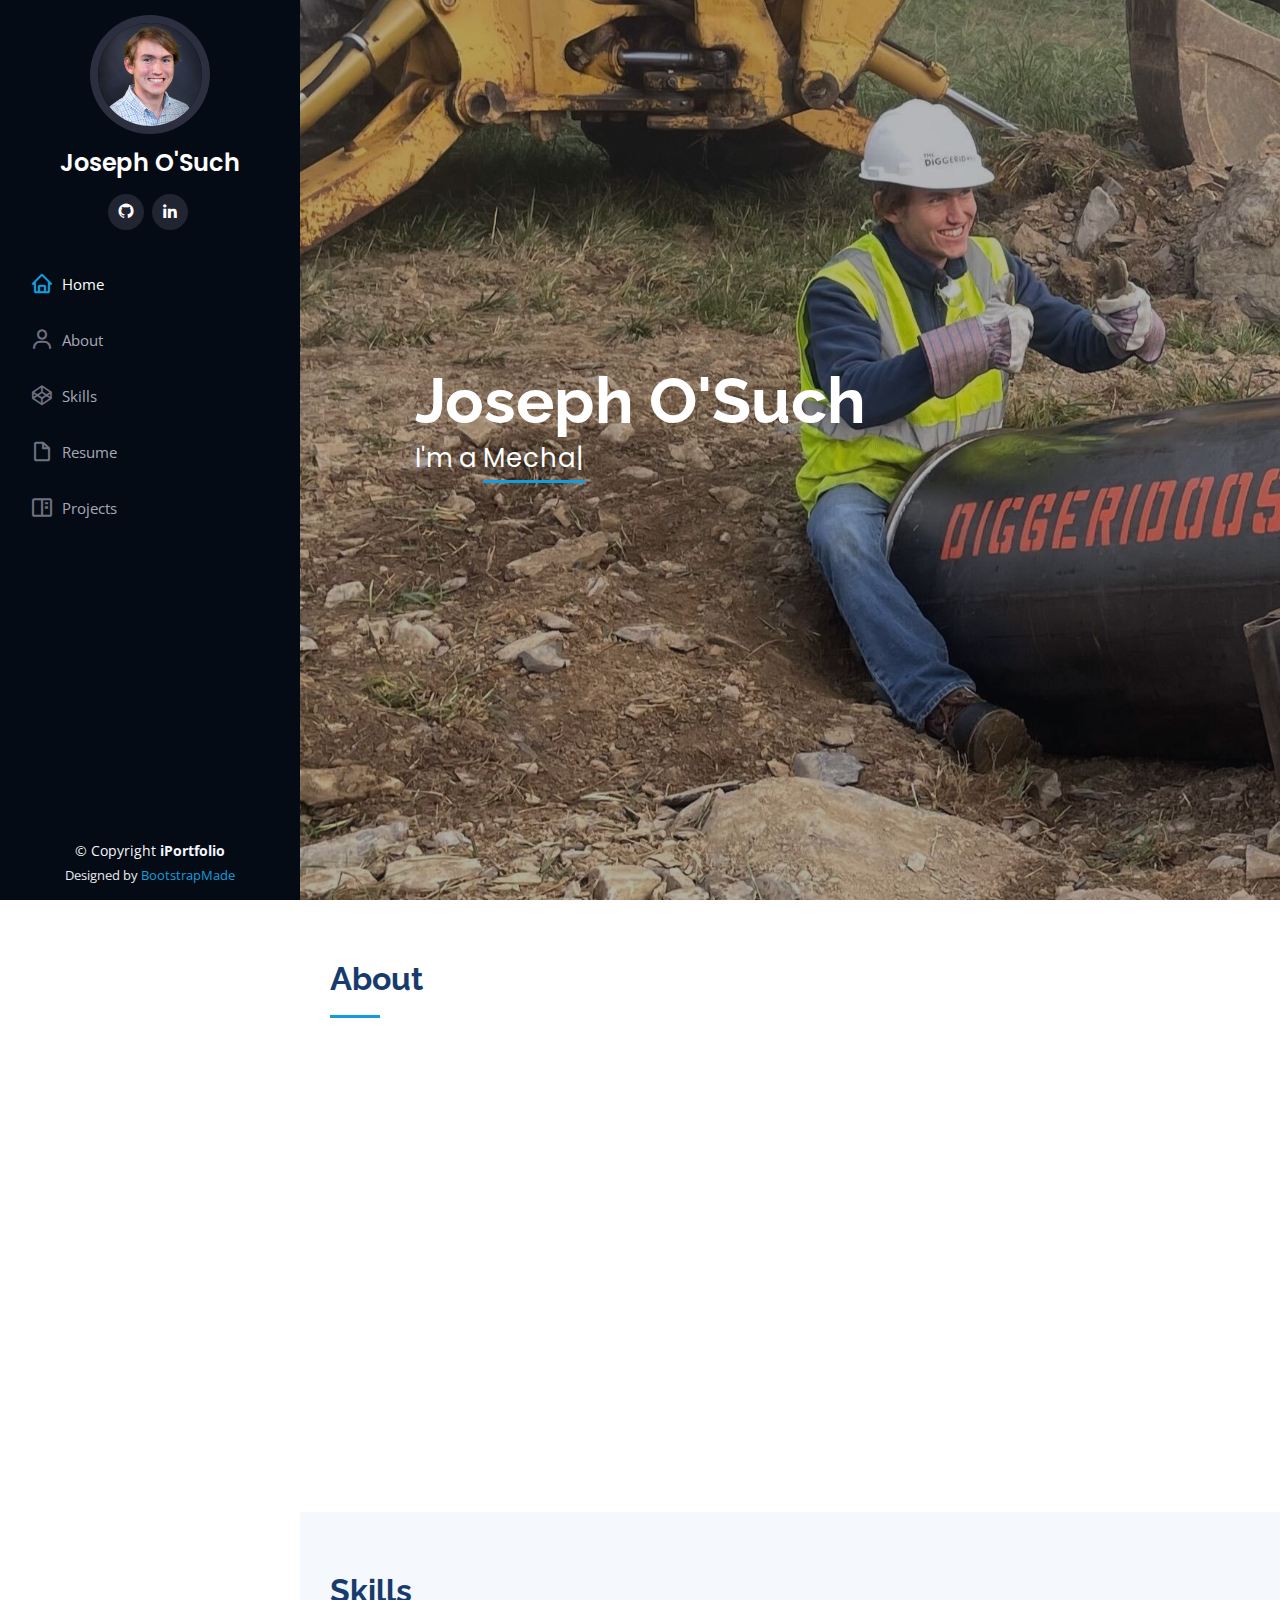
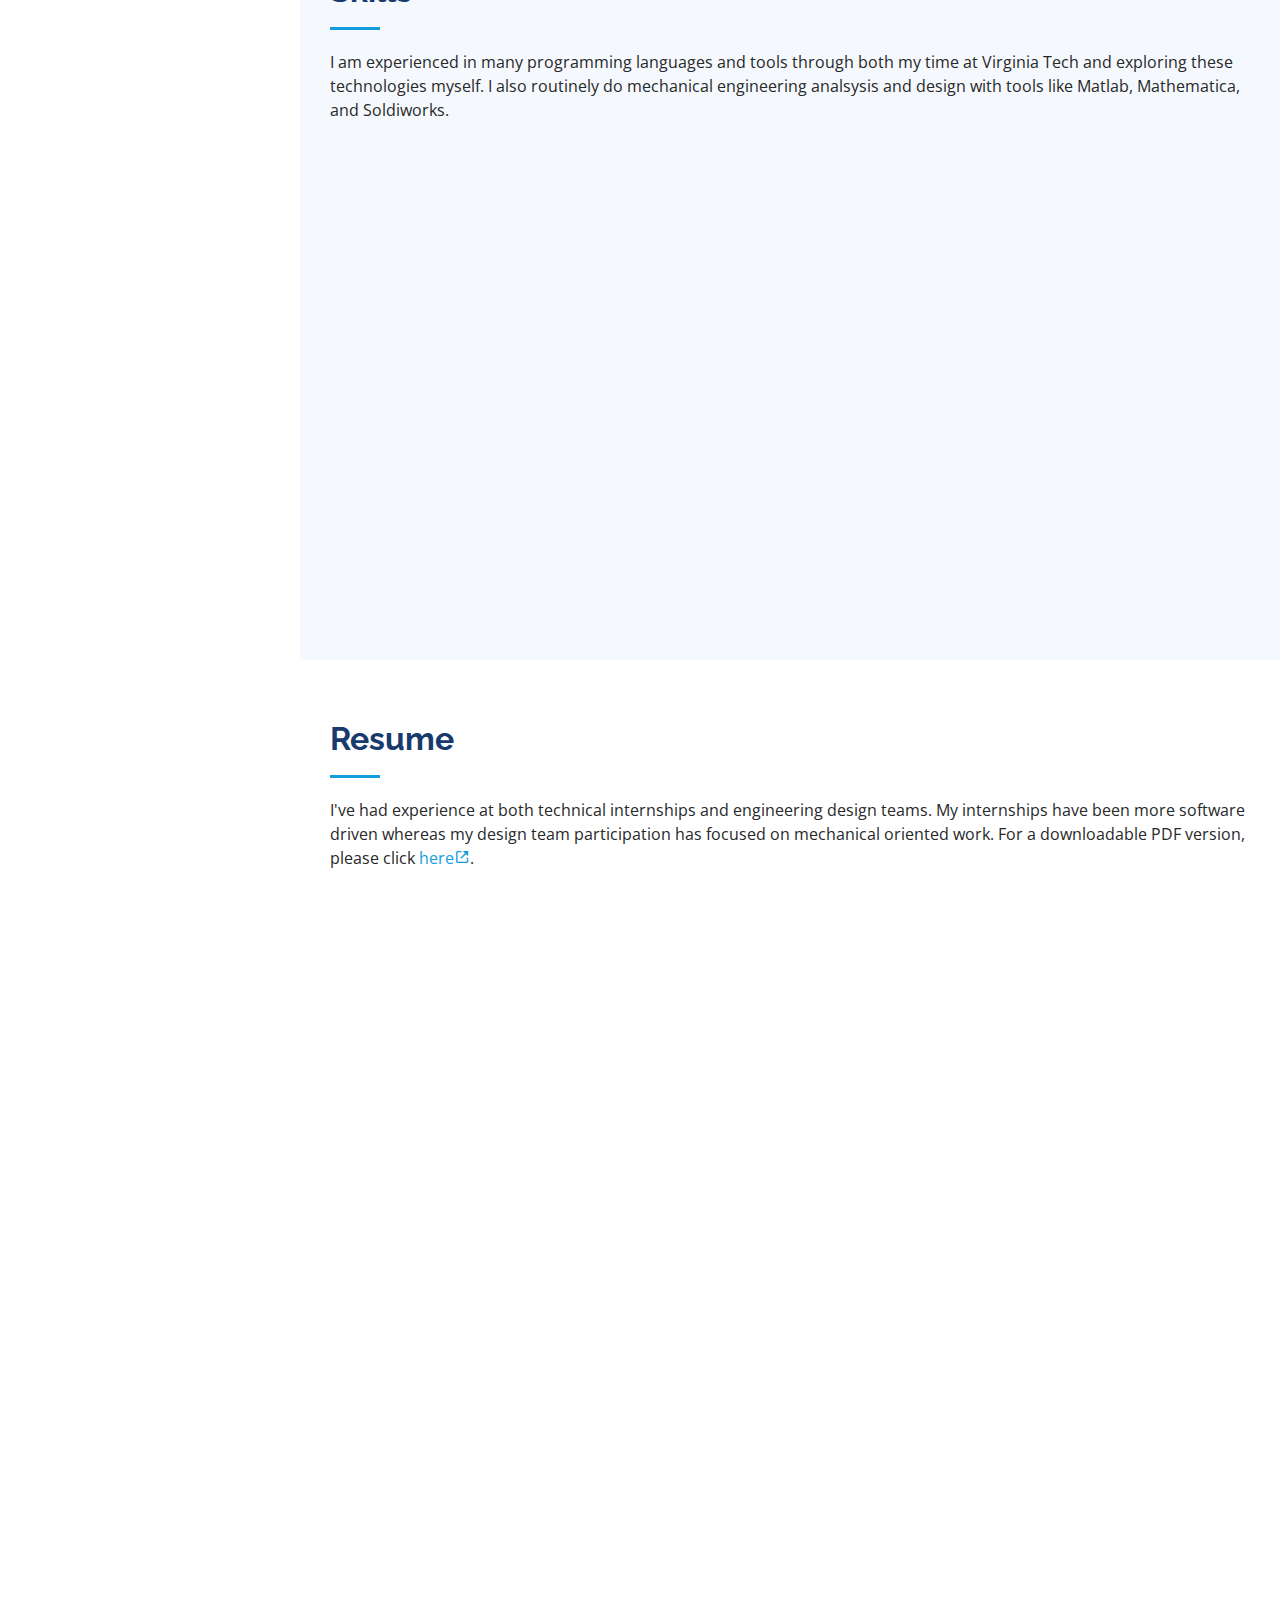
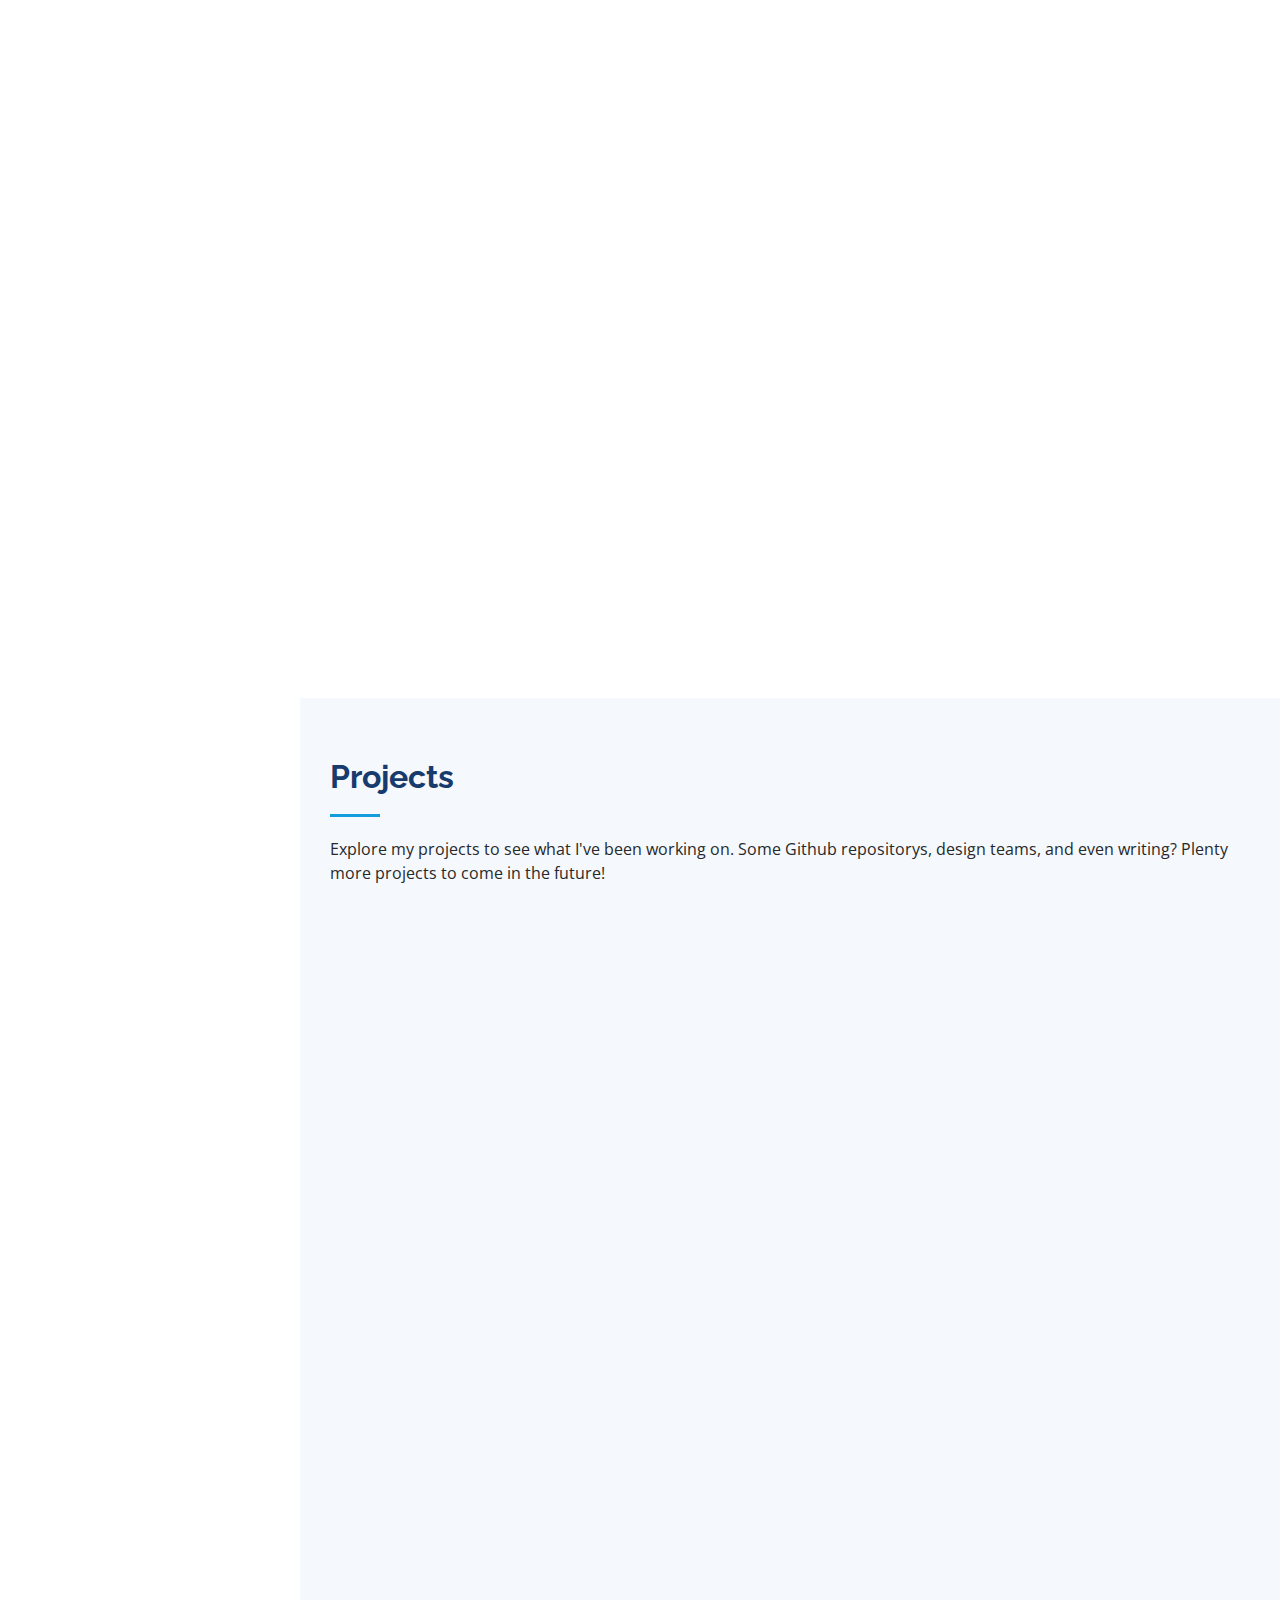
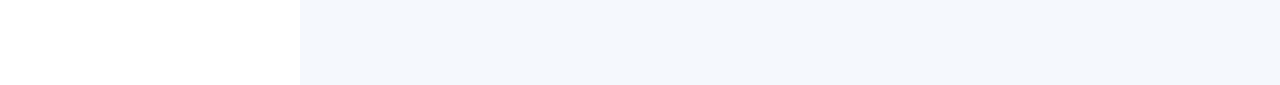
==== commit b0e13df8: "Fix typing errors" ====
--- a/index.html
+++ b/index.html
@@ -317,8 +317,8 @@
       <div class="container">
 
         <div class="section-title">
-          <h2>Portfolio</h2>
-          <p>Explore my portfolio to see what I've been working on. Some Github repositorys, design teams, and even writing? Plenty more projects to come in the future!</p>
+          <h2>Projects</h2>
+          <p>Explore my projects to see what I've been working on. Some Github repositorys, design teams, and even writing? Plenty more projects to come in the future!</p>
         </div>
 
         <div class="row" data-aos="fade-up">
@@ -336,14 +336,14 @@
         <div class="row project-container" data-aos="fade-up" data-aos-delay="100">
 
           <div class="col-lg-4 col-md-6 project-item filter-code">
-            <h4 class="project-title">Amongus Shell Terminal</h4>
+            <h4 class="project-title">Among Us Shell Terminal</h4>
             <div class="project-wrap">
               <img src="projects/amongus-shell/index.png" class="img-fluid project-image" alt="">
               <div class="project-descript">
-                <p>Developed a series of bash scripts for an amongus themed terminal.</p>
-              </div>
-              <div class="project-links">
-                <a href="portfolio-details.html" title="More Details"><i class="bx bx-link"></i></a>
+                <p>Developed a series of bash scripts for an Among Us themed terminal.</p>
+              </div>
+              <div class="project-links">
+                <a href="projects/amongus-shell" title="More Details"><i class="bx bx-link"></i></a>
               </div>
             </div>
             <br></br>
@@ -357,7 +357,7 @@
                 <p>Created website as part of ENGL 3844 at Virginia Tech.</p>
               </div>
               <div class="project-links">
-                <a href="portfolio-details.html" title="More Details"><i class="bx bx-link"></i></a>
+                <a href="projects/digital-media-website" title="More Details"><i class="bx bx-link"></i></a>
               </div>
             </div>
             <br></br>
@@ -371,7 +371,7 @@
                 <p>Build and race a submarine powered by a human!</p>
               </div>
               <div class="project-links">
-                <a href="portfolio-details.html" title="More Details"><i class="bx bx-link"></i></a>
+                <a href="projects/human-power-submarine" title="More Details"><i class="bx bx-link"></i></a>
               </div>
             </div>
             <br></br>
@@ -385,7 +385,7 @@
                 <p>Design, build, test, and race a micro tunnel boring machine.</p>
               </div>
               <div class="project-links">
-                <a href="portfolio-details.html" title="More Details"><i class="bx bx-link"></i></a>
+                <a href="projects/the-diggeridoos" title="More Details"><i class="bx bx-link"></i></a>
               </div>
             </div>
             <br></br>
@@ -399,7 +399,7 @@
                 <p>Had an old Mac that was terribly slow. Let's put Ubuntu on it.</p>
               </div>
               <div class="project-links">
-                <a href="portfolio-details.html" title="More Details"><i class="bx bx-link"></i></a>
+                <a href="projects/ubuntu-mac" title="More Details"><i class="bx bx-link"></i></a>
               </div>
             </div>
             <br></br>
@@ -413,7 +413,7 @@
                 <p>Created Matlab scripts to guide you through many variations of vibration problems. Completed as part of ME 3524 at VT.</p>
               </div>
               <div class="project-links">
-                <a href="portfolio-details.html" title="More Details"><i class="bx bx-link"></i></a>
+                <a href="projects/vibrations-solver" title="More Details"><i class="bx bx-link"></i></a>
               </div>
             </div>
             <br></br>
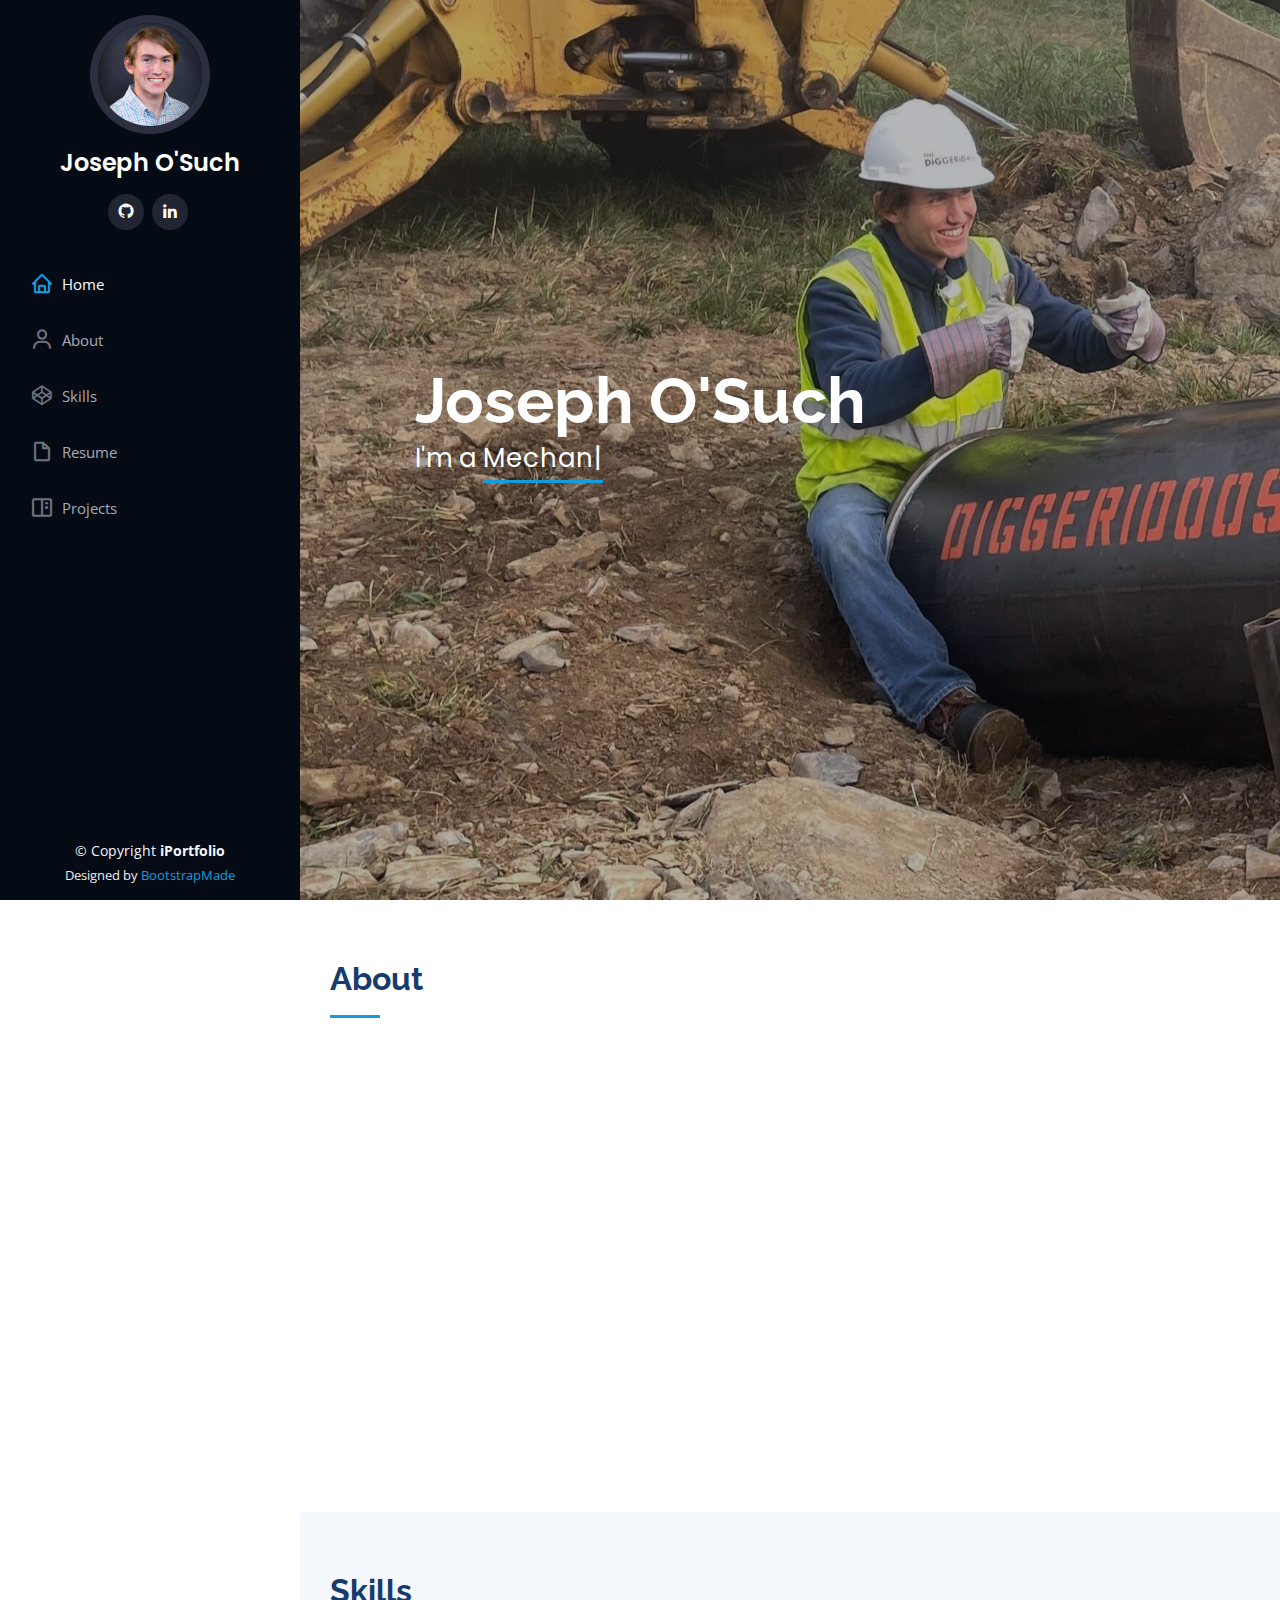
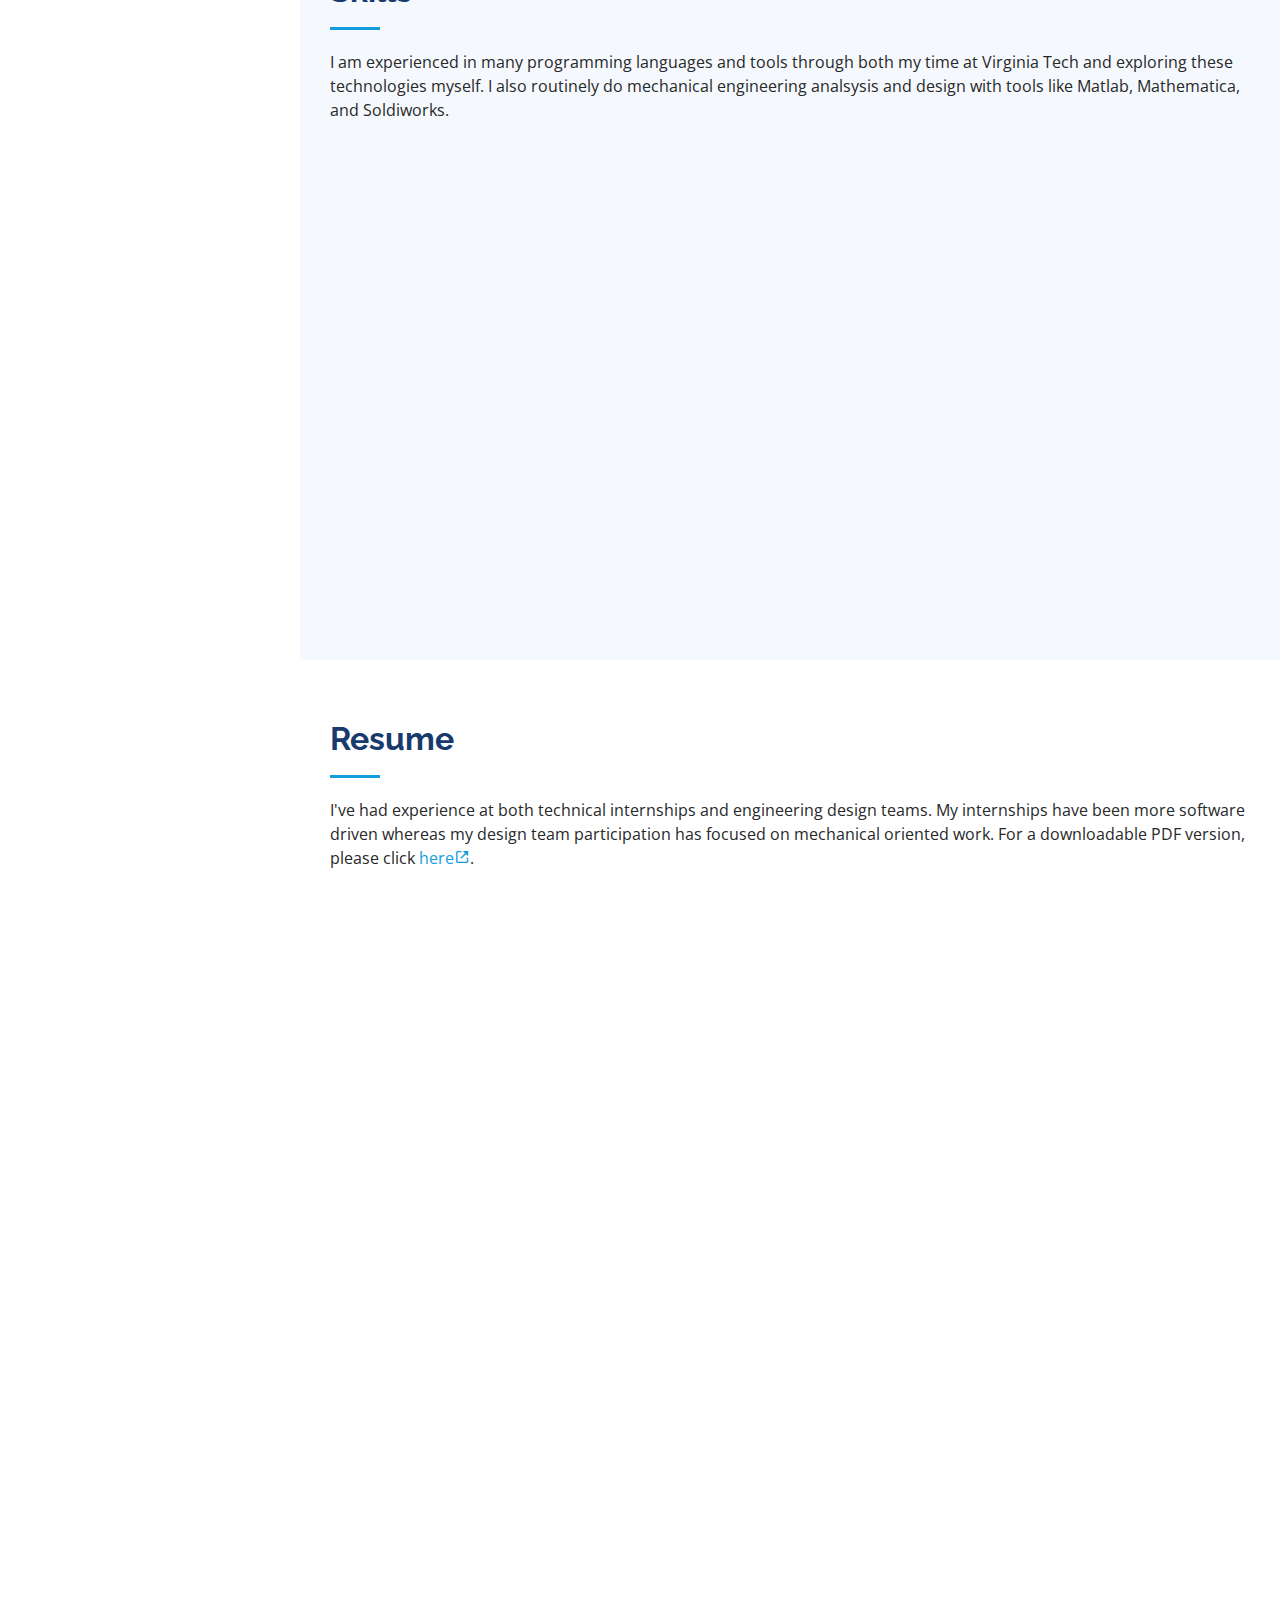
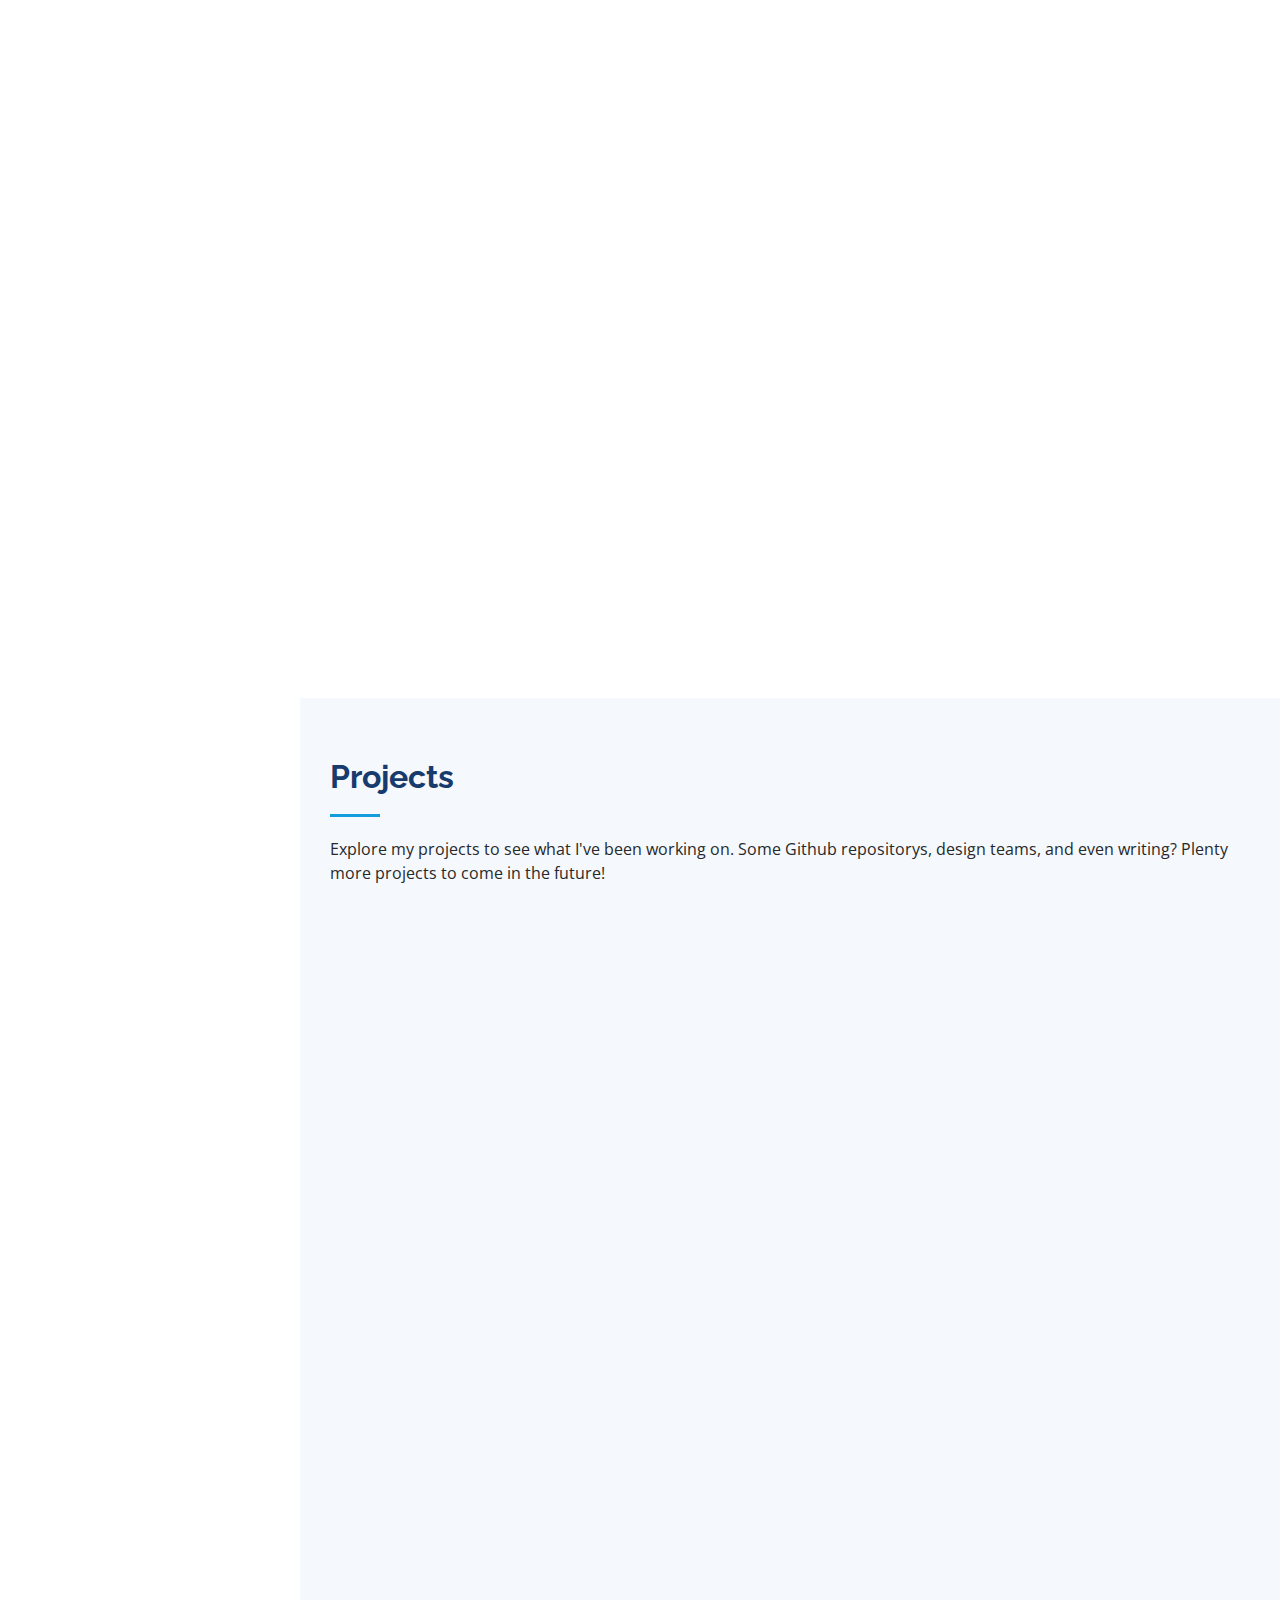
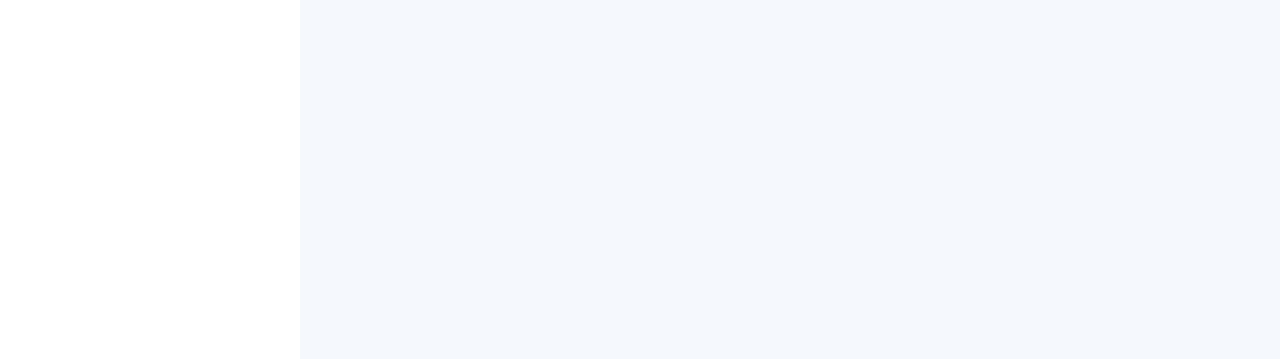
==== commit 7f8a9d36: "Add operation potato project details" ====
--- a/index.html
+++ b/index.html
@@ -5,7 +5,7 @@
   <meta charset="utf-8">
   <meta content="width=device-width, initial-scale=1.0" name="viewport">
 
-  <title>iPortfolio Bootstrap Template - Index</title>
+  <title>Joseph O'Such - Personal Website</title>
   <meta content="" name="description">
   <meta content="" name="keywords">
 
@@ -327,7 +327,7 @@
               <li data-filter="*" class="filter-active">All</li>
               <li style="cursor: default;">|</li>
               <li data-filter=".filter-teams">Teams</li>
-              <li data-filter=".filter-math">Math</li>
+              <li data-filter=".filter-enge">Enge</li>
               <li data-filter=".filter-code">Code</li>
             </ul>
           </div>
@@ -336,6 +336,20 @@
         <div class="row project-container" data-aos="fade-up" data-aos-delay="100">
 
           <div class="col-lg-4 col-md-6 project-item filter-code">
+            <h4 class="project-title">Operation Potato</h4>
+            <div class="project-wrap">
+              <img src="projects/potato/index.jpg" class="img-fluid project-image" alt="">
+              <div class="project-descript">
+                <p>Developed a series of bash scripts for an Among Us themed terminal.</p>
+              </div>
+              <div class="project-links">
+                <a href="projects/potato" title="More Details"><i class="bx bx-link"></i></a>
+              </div>
+            </div>
+            <br></br>
+          </div>
+          
+          <div class="col-lg-4 col-md-6 project-item filter-code">
             <h4 class="project-title">Among Us Shell Terminal</h4>
             <div class="project-wrap">
               <img src="projects/amongus-shell/index.png" class="img-fluid project-image" alt="">
@@ -363,7 +377,7 @@
             <br></br>
           </div>
 
-          <div class="col-lg-4 col-md-6 project-item filter-teams">
+          <div class="col-lg-4 col-md-6 project-item filter-teams filter-enge">
             <h4 class="project-title">Human Powered Submarine</h4>
             <div class="project-wrap">
               <img src="projects/human-power-submarine/index.jpg" class="img-fluid project-image" alt="">
@@ -377,7 +391,7 @@
             <br></br>
           </div>
 
-          <div class="col-lg-4 col-md-6 project-item filter-teams">
+          <div class="col-lg-4 col-md-6 project-item filter-teams filter-enge">
             <h4 class="project-title">The Diggeridoos</h4>
             <div class="project-wrap">
               <img src="projects/the-diggeridoos/index.jpg" class="img-fluid project-image" alt="">
@@ -405,7 +419,7 @@
             <br></br>
           </div>
 
-          <div class="col-lg-4 col-md-6 project-item filter-math">
+          <div class="col-lg-4 col-md-6 project-item filter-enge">
             <h4 class="project-title">Vibrations Solver</h4>
             <div class="project-wrap">
               <img src="projects/vibrations-solver/index.jpg" class="img-fluid project-image" alt="">
--- a/assets/css/style.css
+++ b/assets/css/style.css
@@ -379,57 +379,6 @@
 }
 
 /*--------------------------------------------------------------
-# Facts
---------------------------------------------------------------*/
-.facts {
-  padding-bottom: 30px;
-}
-
-.facts .count-box {
-  padding: 30px;
-  width: 100%;
-}
-
-.facts .count-box i {
-  display: block;
-  font-size: 44px;
-  color: #149ddd;
-  float: left;
-  line-height: 0;
-}
-
-.facts .count-box span {
-  font-size: 48px;
-  line-height: 40px;
-  display: block;
-  font-weight: 700;
-  color: #050d18;
-  margin-left: 60px;
-}
-
-.facts .count-box p {
-  padding: 15px 0 0 0;
-  margin: 0 0 0 60px;
-  font-family: "Raleway", sans-serif;
-  font-size: 14px;
-  color: #122f57;
-}
-
-.facts .count-box a {
-  font-weight: 600;
-  display: block;
-  margin-top: 20px;
-  color: #122f57;
-  font-size: 15px;
-  font-family: "Poppins", sans-serif;
-  transition: ease-in-out 0.3s;
-}
-
-.facts .count-box a:hover {
-  color: #1f5297;
-}
-
-/*--------------------------------------------------------------
 # Akills
 --------------------------------------------------------------*/
 .skills .skill-wrap {
@@ -710,337 +659,6 @@
 }
 
 /*--------------------------------------------------------------
-# Services
---------------------------------------------------------------*/
-.services .icon-box {
-  margin-bottom: 20px;
-}
-
-.services .icon {
-  float: left;
-  display: flex;
-  align-items: center;
-  justify-content: center;
-  width: 54px;
-  height: 54px;
-  background: #149ddd;
-  border-radius: 50%;
-  transition: 0.5s;
-  border: 1px solid #149ddd;
-}
-
-.services .icon i {
-  color: #fff;
-  font-size: 24px;
-  line-height: 0;
-}
-
-.services .icon-box:hover .icon {
-  background: #fff;
-}
-
-.services .icon-box:hover .icon i {
-  color: #149ddd;
-}
-
-.services .title {
-  margin-left: 80px;
-  font-weight: 700;
-  margin-bottom: 15px;
-  font-size: 18px;
-}
-
-.services .title a {
-  color: #343a40;
-}
-
-.services .title a:hover {
-  color: #149ddd;
-}
-
-.services .description {
-  margin-left: 80px;
-  line-height: 24px;
-  font-size: 14px;
-}
-
-/*--------------------------------------------------------------
-# Testimonials
---------------------------------------------------------------*/
-.testimonials .testimonials-carousel,
-.testimonials .testimonials-slider {
-  overflow: hidden;
-}
-
-.testimonials .testimonial-item {
-  box-sizing: content-box;
-  text-align: center;
-  min-height: 320px;
-}
-
-.testimonials .testimonial-item .testimonial-img {
-  width: 90px;
-  border-radius: 50%;
-  margin: 0 auto;
-}
-
-.testimonials .testimonial-item h3 {
-  font-size: 18px;
-  font-weight: bold;
-  margin: 10px 0 5px 0;
-  color: #111;
-}
-
-.testimonials .testimonial-item h4 {
-  font-size: 14px;
-  color: #999;
-  margin: 0;
-}
-
-.testimonials .testimonial-item .quote-icon-left,
-.testimonials .testimonial-item .quote-icon-right {
-  color: #c3e8fa;
-  font-size: 26px;
-}
-
-.testimonials .testimonial-item .quote-icon-left {
-  display: inline-block;
-  left: -5px;
-  position: relative;
-}
-
-.testimonials .testimonial-item .quote-icon-right {
-  display: inline-block;
-  right: -5px;
-  position: relative;
-  top: 10px;
-}
-
-.testimonials .testimonial-item p {
-  font-style: italic;
-  margin: 0 15px 15px 15px;
-  padding: 20px;
-  background: #fff;
-  position: relative;
-  margin-bottom: 35px;
-  border-radius: 6px;
-  box-shadow: 0px 2px 15px rgba(0, 0, 0, 0.1);
-}
-
-.testimonials .testimonial-item p::after {
-  content: "";
-  width: 0;
-  height: 0;
-  border-top: 20px solid #fff;
-  border-right: 20px solid transparent;
-  border-left: 20px solid transparent;
-  position: absolute;
-  bottom: -20px;
-  left: calc(50% - 20px);
-}
-
-.testimonials .swiper-pagination {
-  margin-top: 20px;
-  position: relative;
-}
-
-.testimonials .swiper-pagination .swiper-pagination-bullet {
-  width: 12px;
-  height: 12px;
-  background-color: #fff;
-  opacity: 1;
-  border: 1px solid #149ddd;
-}
-
-.testimonials .swiper-pagination .swiper-pagination-bullet-active {
-  background-color: #149ddd;
-}
-
-/*--------------------------------------------------------------
-# Contact
---------------------------------------------------------------*/
-.contact {
-  padding-bottom: 130px;
-}
-
-.contact .info {
-  padding: 30px;
-  background: #fff;
-  width: 100%;
-  box-shadow: 0 0 24px 0 rgba(0, 0, 0, 0.12);
-}
-
-.contact .info i {
-  font-size: 20px;
-  color: #149ddd;
-  float: left;
-  width: 44px;
-  height: 44px;
-  background: #dff3fc;
-  display: flex;
-  justify-content: center;
-  align-items: center;
-  border-radius: 50px;
-  transition: all 0.3s ease-in-out;
-}
-
-.contact .info h4 {
-  padding: 0 0 0 60px;
-  font-size: 22px;
-  font-weight: 600;
-  margin-bottom: 5px;
-  color: #050d18;
-}
-
-.contact .info p {
-  padding: 0 0 10px 60px;
-  margin-bottom: 20px;
-  font-size: 14px;
-  color: #173b6c;
-}
-
-.contact .info .email p {
-  padding-top: 5px;
-}
-
-.contact .info .social-links {
-  padding-left: 60px;
-}
-
-.contact .info .social-links a {
-  font-size: 18px;
-  display: inline-block;
-  background: #333;
-  color: #fff;
-  line-height: 1;
-  padding: 8px 0;
-  border-radius: 50%;
-  text-align: center;
-  width: 36px;
-  height: 36px;
-  transition: 0.3s;
-  margin-right: 10px;
-}
-
-.contact .info .social-links a:hover {
-  background: #149ddd;
-  color: #fff;
-}
-
-.contact .info .email:hover i,
-.contact .info .address:hover i,
-.contact .info .phone:hover i {
-  background: #149ddd;
-  color: #fff;
-}
-
-.contact .php-email-form {
-  width: 100%;
-  padding: 30px;
-  background: #fff;
-  box-shadow: 0 0 24px 0 rgba(0, 0, 0, 0.12);
-}
-
-.contact .php-email-form .form-group {
-  padding-bottom: 8px;
-}
-
-.contact .php-email-form .validate {
-  display: none;
-  color: red;
-  margin: 0 0 15px 0;
-  font-weight: 400;
-  font-size: 13px;
-}
-
-.contact .php-email-form .error-message {
-  display: none;
-  color: #fff;
-  background: #ed3c0d;
-  text-align: left;
-  padding: 15px;
-  font-weight: 600;
-}
-
-.contact .php-email-form .error-message br+br {
-  margin-top: 25px;
-}
-
-.contact .php-email-form .sent-message {
-  display: none;
-  color: #fff;
-  background: #18d26e;
-  text-align: center;
-  padding: 15px;
-  font-weight: 600;
-}
-
-.contact .php-email-form .loading {
-  display: none;
-  background: #fff;
-  text-align: center;
-  padding: 15px;
-}
-
-.contact .php-email-form .loading:before {
-  content: "";
-  display: inline-block;
-  border-radius: 50%;
-  width: 24px;
-  height: 24px;
-  margin: 0 10px -6px 0;
-  border: 3px solid #18d26e;
-  border-top-color: #eee;
-  animation: animate-loading 1s linear infinite;
-}
-
-.contact .php-email-form .form-group {
-  margin-bottom: 15px;
-}
-
-.contact .php-email-form label {
-  padding-bottom: 8px;
-}
-
-.contact .php-email-form input,
-.contact .php-email-form textarea {
-  border-radius: 0;
-  box-shadow: none;
-  font-size: 14px;
-}
-
-.contact .php-email-form input {
-  height: 44px;
-}
-
-.contact .php-email-form textarea {
-  padding: 10px 15px;
-}
-
-.contact .php-email-form button[type=submit] {
-  background: #149ddd;
-  border: 0;
-  padding: 10px 24px;
-  color: #fff;
-  transition: 0.4s;
-  border-radius: 4px;
-}
-
-.contact .php-email-form button[type=submit]:hover {
-  background: #37b3ed;
-}
-
-@keyframes animate-loading {
-  0% {
-    transform: rotate(0deg);
-  }
-
-  100% {
-    transform: rotate(360deg);
-  }
-}
-
-/*--------------------------------------------------------------
 # Breadcrumbs
 --------------------------------------------------------------*/
 .breadcrumbs {
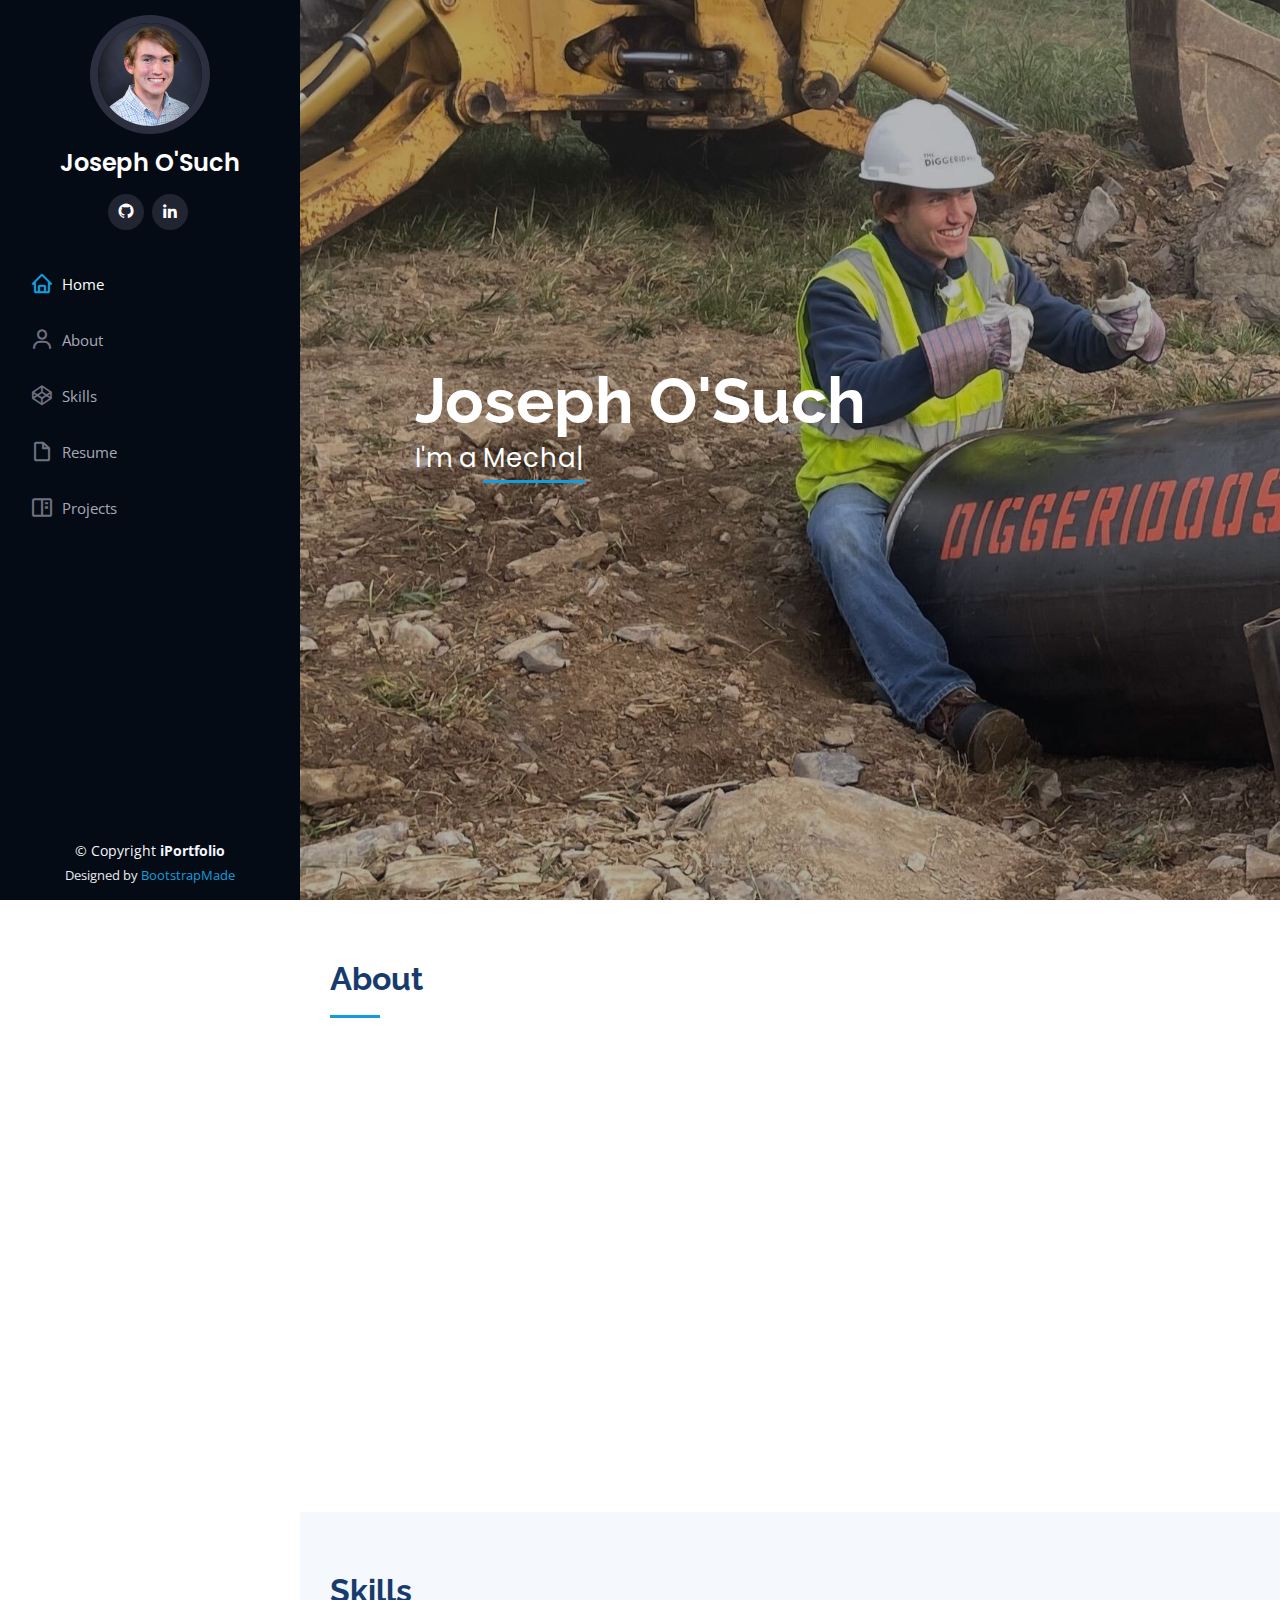
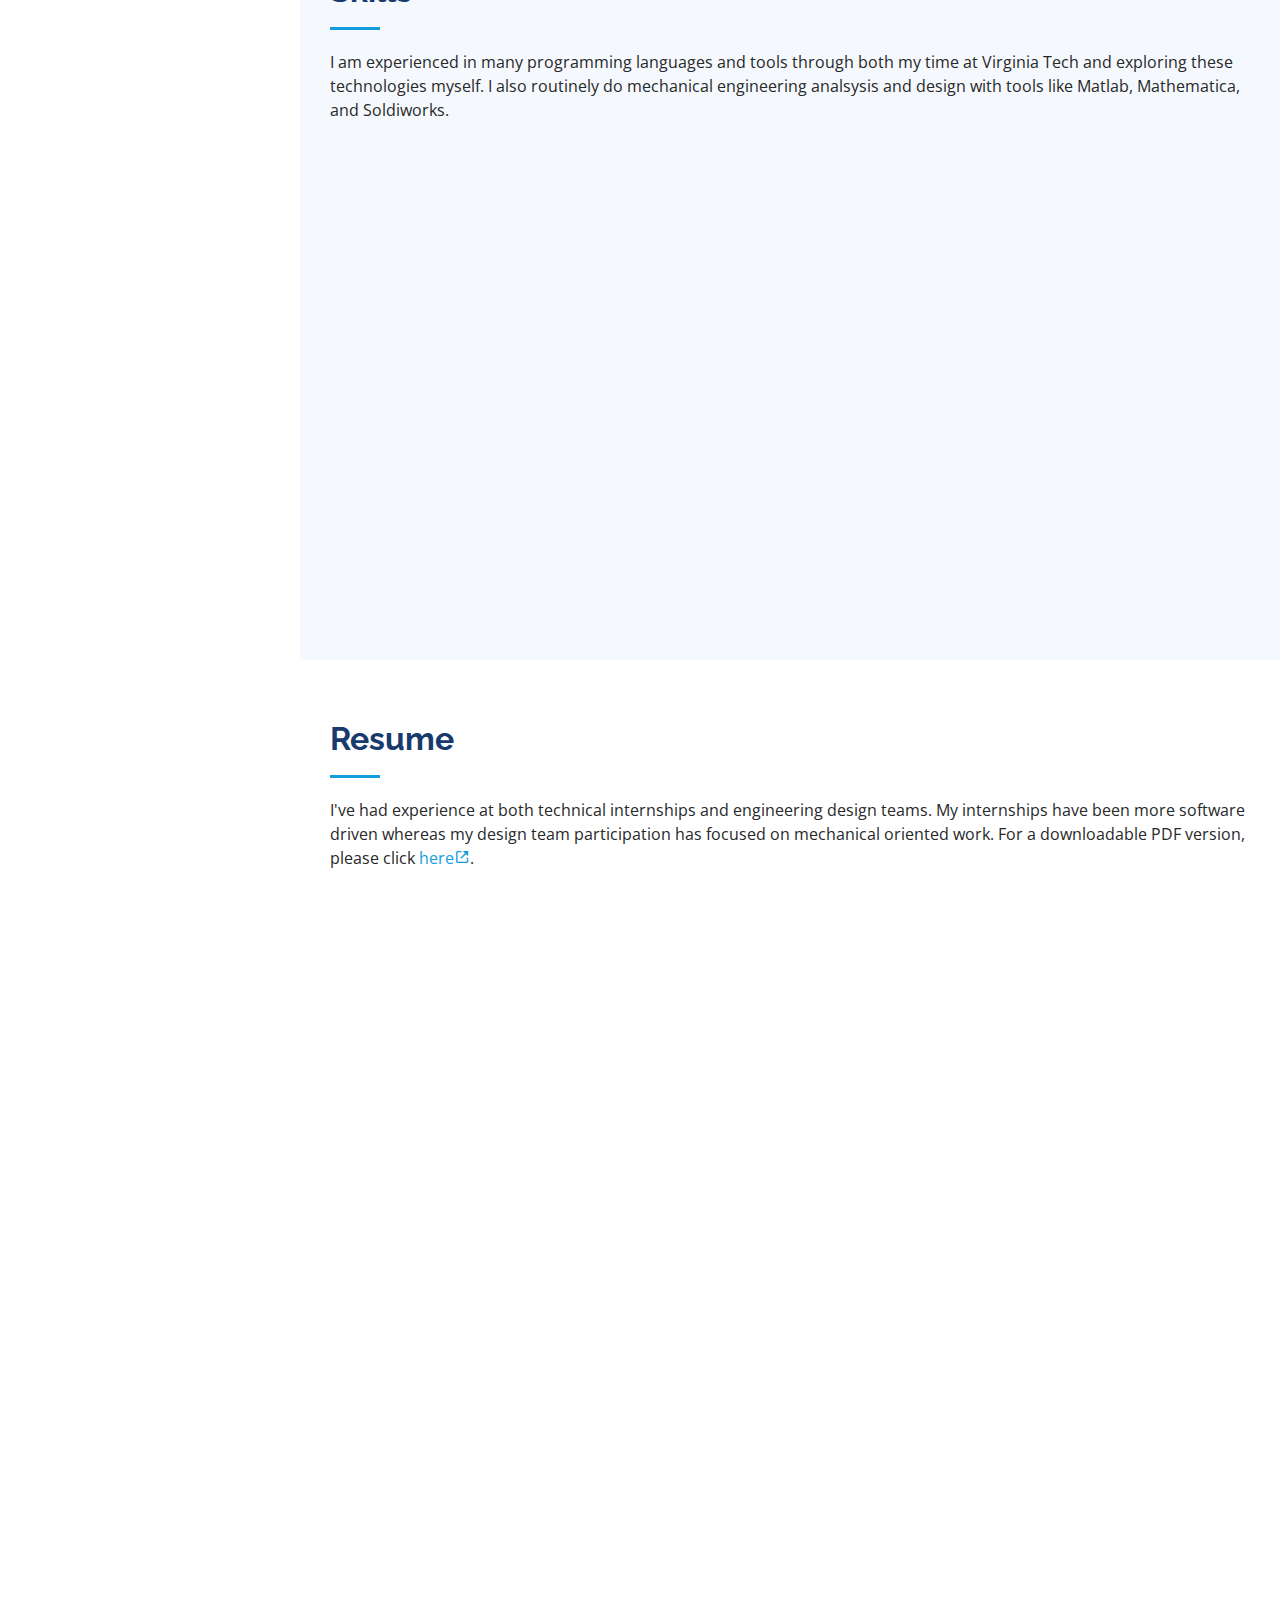
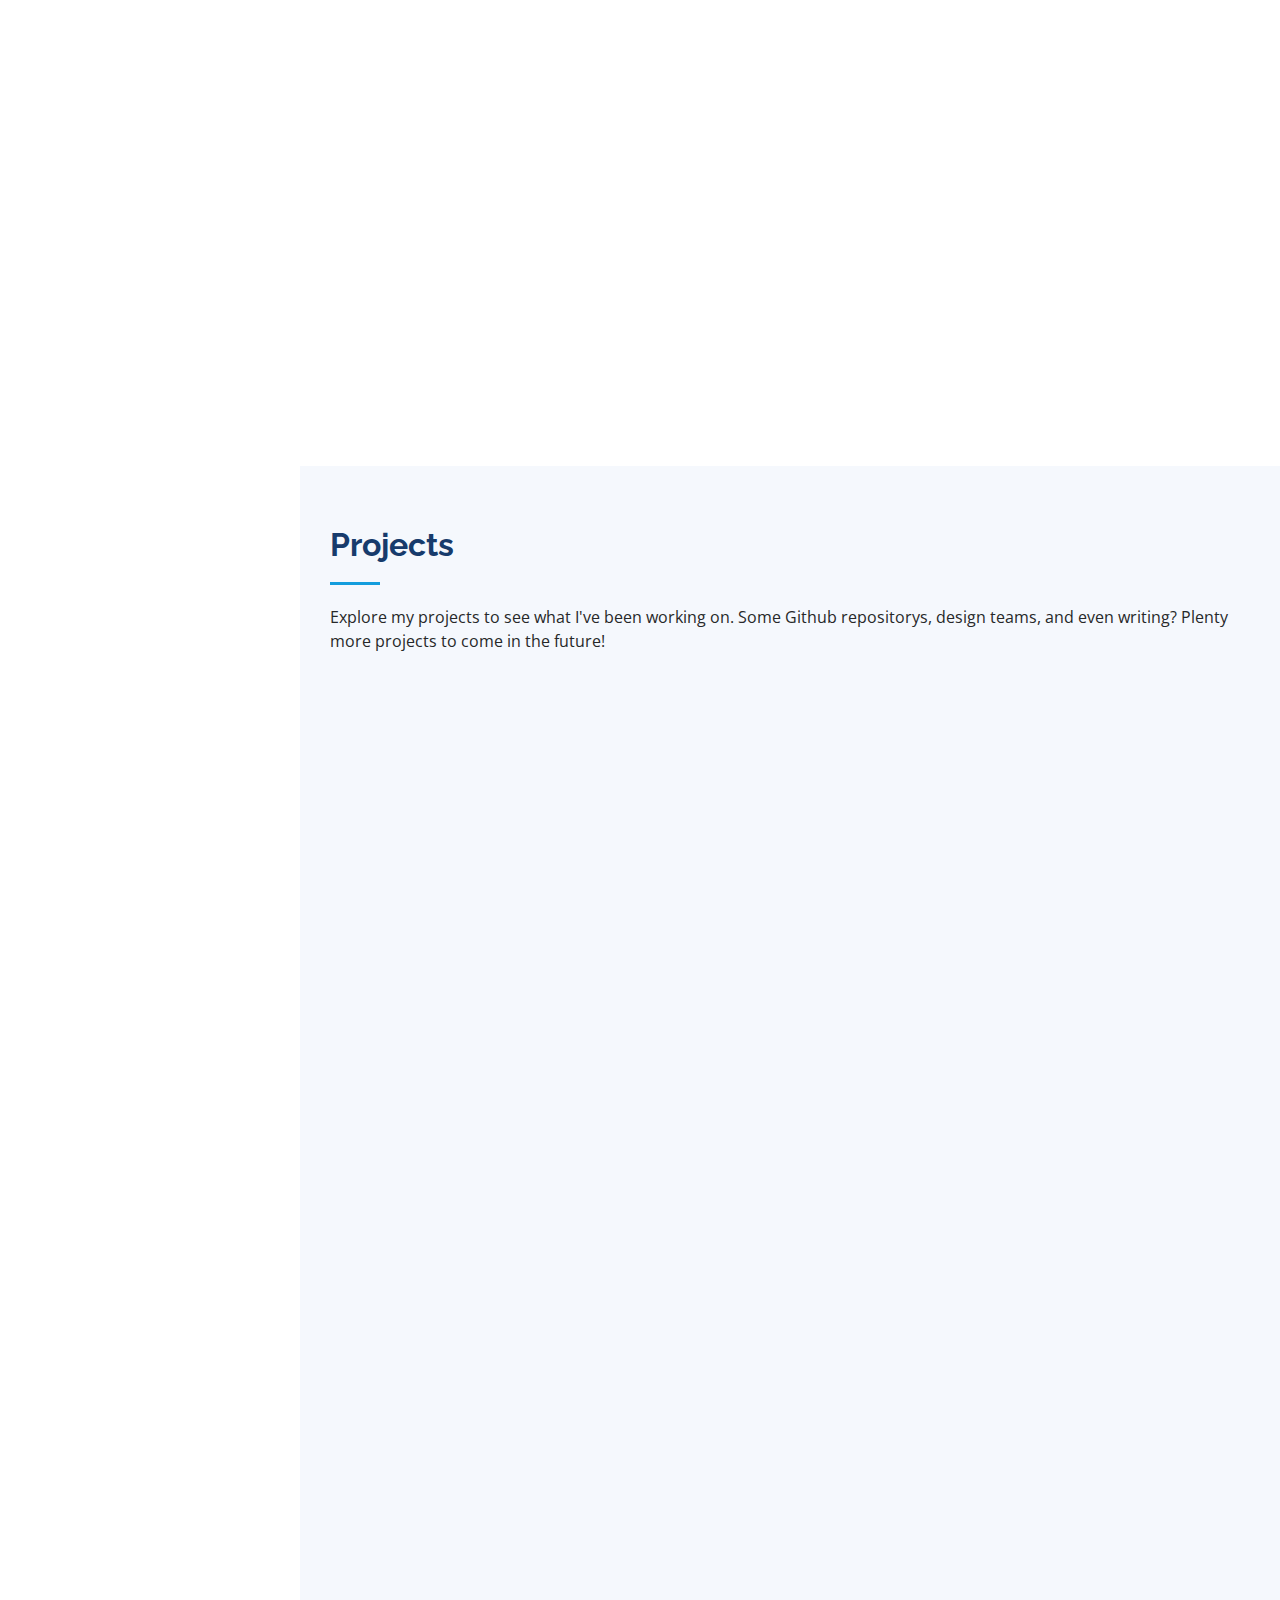
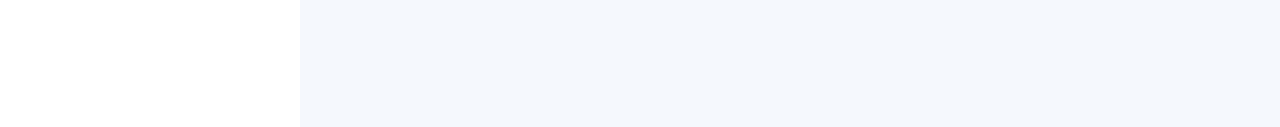
==== commit b76c1c42: "Add updates post-graduation" ====
--- a/index.html
+++ b/index.html
@@ -102,7 +102,7 @@
               </div>
               <div class="col-lg-6">
                 <ul>
-                  <li><i class="bi bi-chevron-right"></i> <strong>Degree:</strong> <span>Bachelors (In Progress)</span></li>
+                  <li><i class="bi bi-chevron-right"></i> <strong>Degree:</strong> <span>B.S. CS and Mech E</span></li>
                   <li><i class="bi bi-chevron-right"></i> <strong>Email:</strong> <span>osuchjm@gmail.com</span></li>
                 </ul>
               </div>
@@ -228,9 +228,9 @@
             <h3 class="resume-title">Sumary</h3>
             <div class="resume-item pb-0">
               <h4>Joseph O'Such</h4>
-              <p><em>Soon to graduate undergraduate student with experience in software development, AWS Infrastructure, micro-tunneling, and small structures development.</em></p>
+              <p><em>B.S from Virginia Tech in Mechanical Engineering and Computer Science. Experience with AWS Infrastructure, micro-tunneling, and small structures development.</em></p>
               <ul>
-                <li>Blacksburg, VA</li>
+                <li>Ashburn, VA</li>
                 <li>571-510-2950</li>
                 <li>osuchjm@example.com</li>
               </ul>
@@ -247,42 +247,21 @@
               </ul>
             </div>
 
-            <h3 class="resume-title">Involvement</h3>
-            <div class="resume-item">
-              <h4>Structures Engineer</h4>
-              <h5>2020 - Present</h5>
-              <p><em>Human Power Submarine at VT</em></p>
-              <ul>
-                <li>Contribute to the design and fabrication of human-pedaled subarmine, with focus on drive train components</li>
-                <li>Engage with community to build team standing and recruit new members</li>
-              </ul>  
-            </div>
-            <div class="resume-item">
-              <h4>Paying Member</h4>
-              <h5>2022 - Present</h5>
-              <p><em>IEEE at VT</em></p>
-              <ul>
-                <li>Participate in professional organization for computer, electrical engineering and computer science students</li>
-                <li>Attend company outreach events, general meetings, and social/networking events</li>
-                <li>Engage with VT faculty and industry professionals to gain valuable insight</li>
-              </ul>  
-            </div>
-          </div>
-
-          <div class="col-lg-6" data-aos="fade-up" data-aos-delay="100">
             <h3 class="resume-title">Leadership</h3>
             <div class="resume-item">
               <h4>Lead Hardware Engineer</h4>
               <h5>2020 - 2024</h5>
-              <p><em>Virginia Polytechnic Institute and State University, Blacksburg, VA</em></p>
+              <p><em>The Diggeridoos at Virginia Tech</em></p>
               <ul>
-                <li>Oversee key projects in construction of a tunnel boring machine such as the cutter face, hydraulic launch platform, and tunnel segments</li>
-                <li>Foster relationships with industry sponsors, manage logistics, and network within Virginia Tech departments</li>
+                <li>Oversaw key projects in construction of a tunnel boring machine such as the cutter face, hydraulic launch platform, and tunnel segments</li>
+                <li>Fostered relationships with industry sponsors, manage logistics, and network within Virginia Tech departments</li>
                 <li>Selected to compete at the 2021 and 2023 Not-a-Boring Competition from 400 applicants</li>
-                <li>Leading senior design team researching how to streamline soil extraction and hydraulics to reduce dig time</li>
+                <li>Lead senior design team researching how to streamline soil extraction and hydraulics to reduce dig time</li>
               </ul>  
             </div>
-            
+          </div>
+
+          <div class="col-lg-6" data-aos="fade-up" data-aos-delay="100">        
             <h3 class="resume-title">Professional Experience</h3>
             <div class="resume-item">
               <h4>Solutions Architect Intern</h4>
@@ -340,7 +319,7 @@
             <div class="project-wrap">
               <img src="projects/potato/index.jpg" class="img-fluid project-image" alt="">
               <div class="project-descript">
-                <p>Developed a series of bash scripts for an Among Us themed terminal.</p>
+                <p>Thanksgiving is cool and all, but what about Christmas? And a virus. And Mariah Carey.</p>
               </div>
               <div class="project-links">
                 <a href="projects/potato" title="More Details"><i class="bx bx-link"></i></a>
